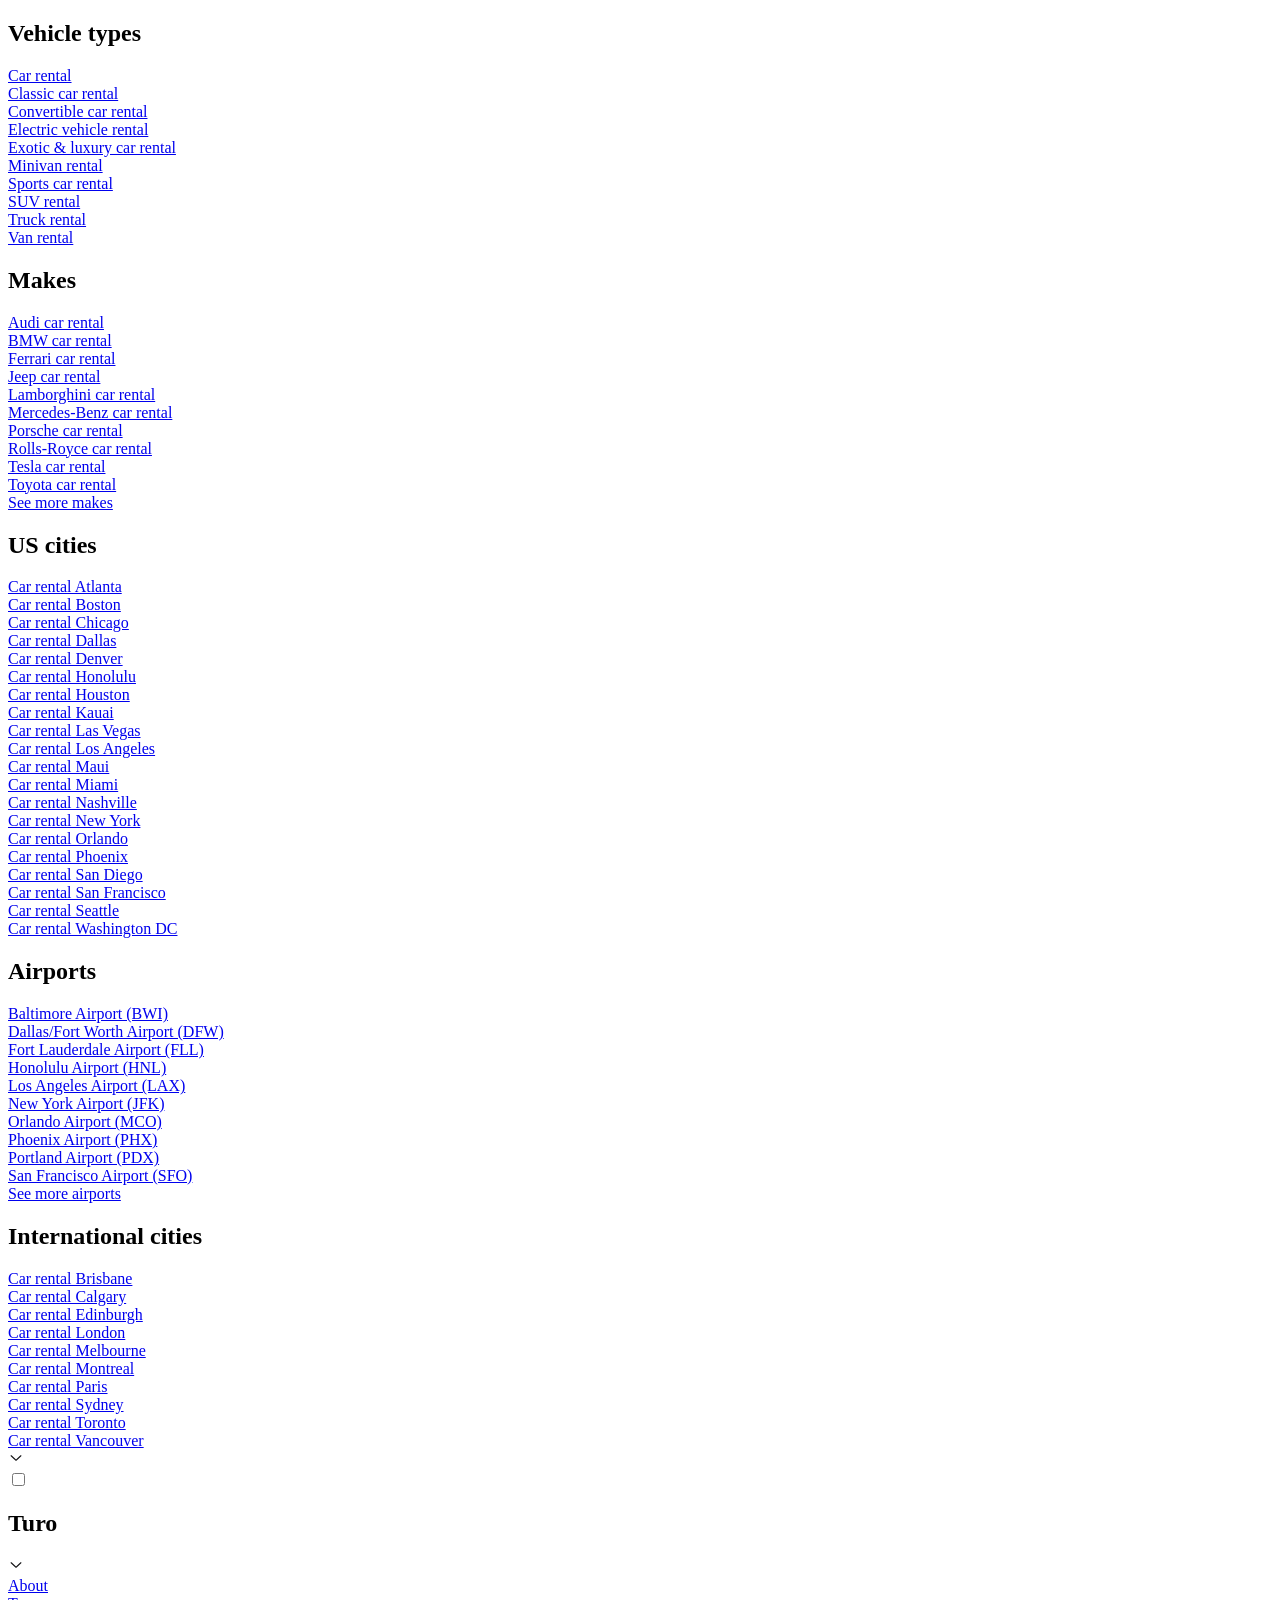
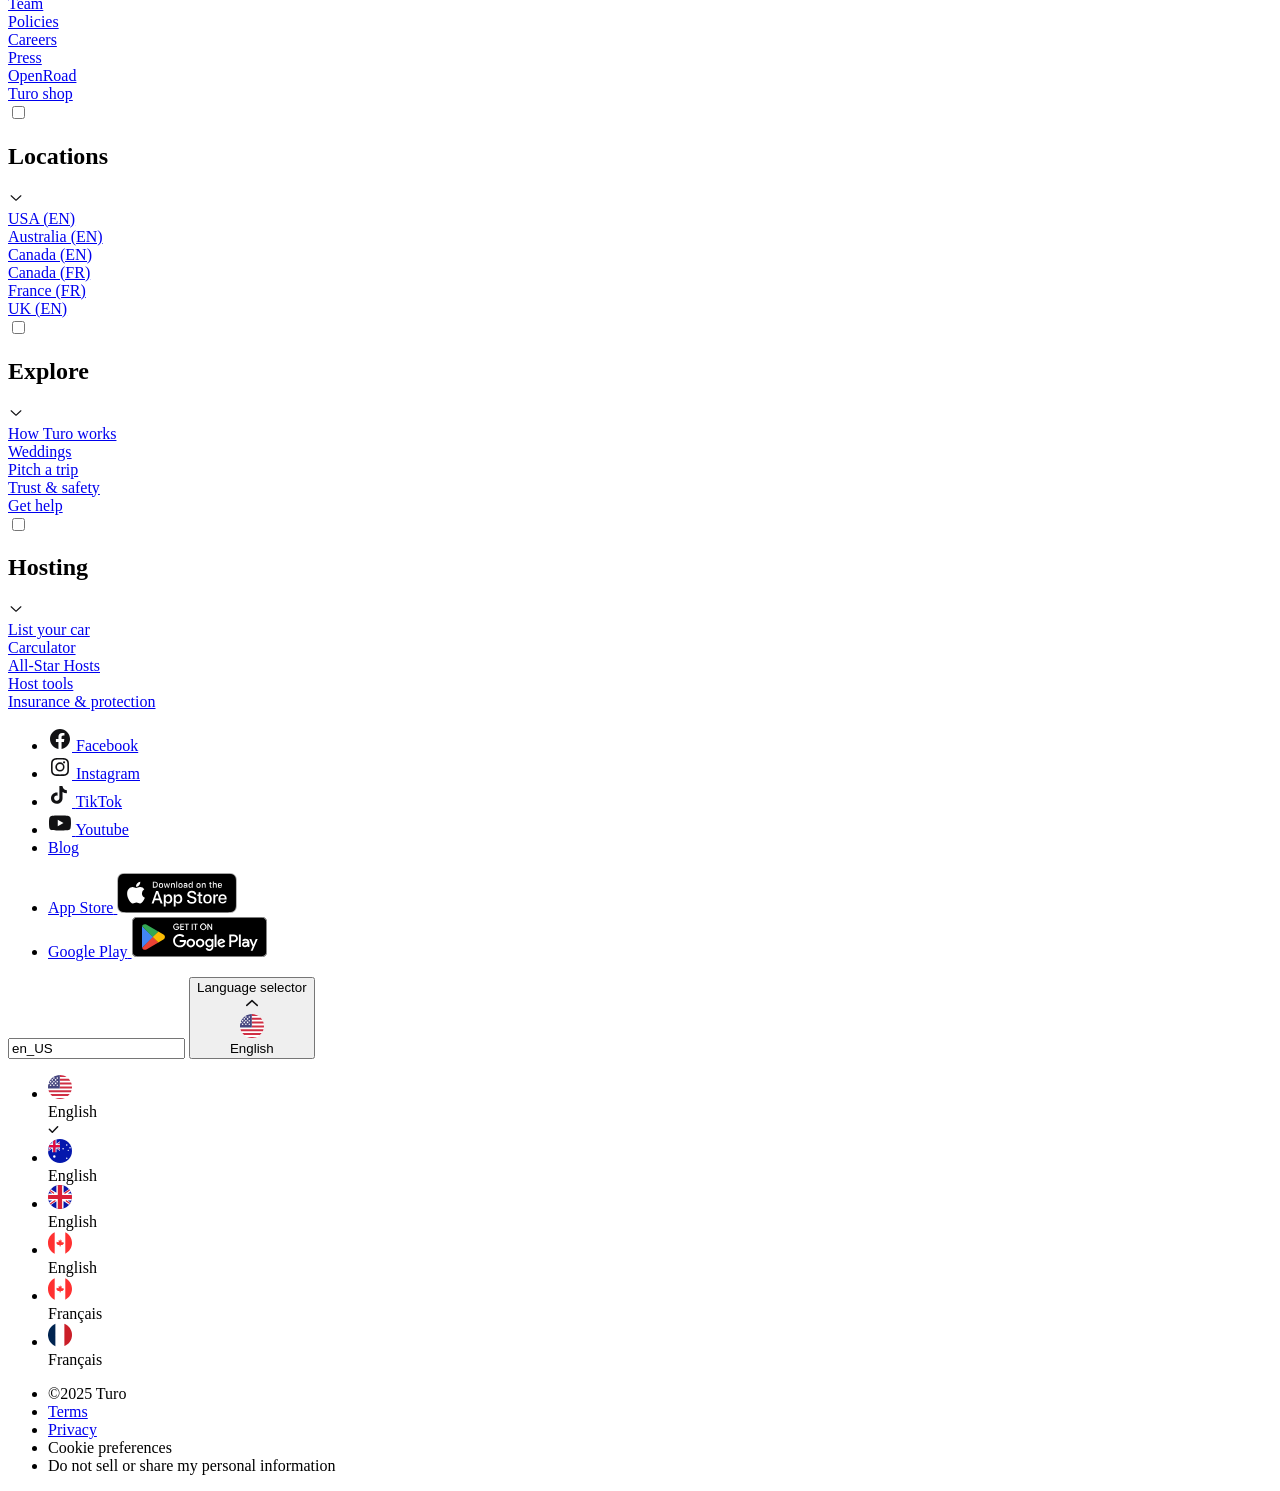
==== pages/footer.html @ c8ebeb85 "Updated index,footer html page" ====
<!doctype html>
<html lang="en">
<head>
    <meta charset="UTF-8">
    <meta name="viewport"
          content="width=device-width, user-scalable=no, initial-scale=1.0, maximum-scale=1.0, minimum-scale=1.0">
    <meta http-equiv="X-UA-Compatible" content="ie=edge">
    <title>Document</title>
</head>
<body>

<footer class="seo-pages-1tlk4z9">
    <div>
        <div class="seo-pages-hdllwl">
            <div class="seo-pages-a8glsk">
                <div class="seo-pages-zvq03w"><h2 class="seo-pages-3zie14-StyledText">Vehicle
                    types</h2>
                    <div class="seo-pages-13pj7j9">
                        <div class="seo-pages-1g0llfl"><a class="seo-pages-f4mt0z-StyledText"
                                                                               href="/us/en/car-rental/united-states">Car
                            rental</a></div>
                        <div class="seo-pages-1g0llfl"><a class="seo-pages-f4mt0z-StyledText"
                                                                               href="/us/en/classic-rental/united-states">Classic
                            car rental</a></div>
                        <div class="seo-pages-1g0llfl"><a class="seo-pages-f4mt0z-StyledText"
                                                                               href="/us/en/convertible-rental/united-states">Convertible
                            car rental</a></div>
                        <div class="seo-pages-1g0llfl"><a class="seo-pages-f4mt0z-StyledText"
                                                                               href="/us/en/electric-vehicle-rental/united-states">Electric
                            vehicle rental</a></div>
                        <div class="seo-pages-1g0llfl"><a class="seo-pages-f4mt0z-StyledText"
                                                                               href="/us/en/exotic-luxury-rental/united-states">Exotic
                            &amp; luxury car rental</a></div>
                        <div class="seo-pages-1g0llfl"><a class="seo-pages-f4mt0z-StyledText"
                                                                               href="/us/en/minivan-rental/united-states">Minivan
                            rental</a></div>
                        <div class="seo-pages-1g0llfl"><a class="seo-pages-f4mt0z-StyledText"
                                                                               href="/us/en/sports-rental/united-states">Sports
                            car rental</a></div>
                        <div class="seo-pages-1g0llfl"><a class="seo-pages-f4mt0z-StyledText"
                                                                               href="/us/en/suv-rental/united-states">SUV
                            rental</a></div>
                        <div class="seo-pages-1g0llfl"><a class="seo-pages-f4mt0z-StyledText"
                                                                               href="/us/en/truck-rental/united-states">Truck
                            rental</a></div>
                        <div class="seo-pages-1g0llfl"><a class="seo-pages-f4mt0z-StyledText"
                                                                               href="/us/en/van-rental/united-states">Van
                            rental</a></div>
                    </div>
                </div>
                <div class="seo-pages-1d5e5l9"><h2 class="seo-pages-3zie14-StyledText">Makes</h2>
                    <div class="seo-pages-nc4d5t">
                        <div class="seo-pages-1g0llfl"><a class="seo-pages-f4mt0z-StyledText"
                                                                               href="/us/en/car-rental/united-states/audi">Audi
                            car rental</a></div>
                        <div class="seo-pages-1g0llfl"><a class="seo-pages-f4mt0z-StyledText"
                                                                               href="/us/en/car-rental/united-states/bmw">BMW
                            car rental</a></div>
                        <div class="seo-pages-1g0llfl"><a class="seo-pages-f4mt0z-StyledText"
                                                                               href="/us/en/car-rental/united-states/ferrari">Ferrari
                            car rental</a></div>
                        <div class="seo-pages-1g0llfl"><a class="seo-pages-f4mt0z-StyledText"
                                                                               href="/us/en/car-rental/united-states/jeep">Jeep
                            car rental</a></div>
                        <div class="seo-pages-1g0llfl"><a class="seo-pages-f4mt0z-StyledText"
                                                                               href="/us/en/car-rental/united-states/lamborghini">Lamborghini
                            car rental</a></div>
                        <div class="seo-pages-1g0llfl"><a class="seo-pages-f4mt0z-StyledText"
                                                                               href="/us/en/car-rental/united-states/mercedes-benz">Mercedes-Benz
                            car rental</a></div>
                        <div class="seo-pages-1g0llfl"><a class="seo-pages-f4mt0z-StyledText"
                                                                               href="/us/en/car-rental/united-states/porsche">Porsche
                            car rental</a></div>
                        <div class="seo-pages-1g0llfl"><a class="seo-pages-f4mt0z-StyledText"
                                                                               href="/us/en/car-rental/united-states/rolls-royce">Rolls-Royce
                            car rental</a></div>
                        <div class="seo-pages-1g0llfl"><a class="seo-pages-f4mt0z-StyledText"
                                                                               href="/us/en/car-rental/united-states/tesla">Tesla
                            car rental</a></div>
                        <div class="seo-pages-1g0llfl"><a class="seo-pages-f4mt0z-StyledText"
                                                                               href="/us/en/car-rental/united-states/toyota">Toyota
                            car rental</a></div>
                        <div class="seo-pages-1g0llfl"><a class="seo-pages-f4mt0z-StyledText"
                                                                               href="/us/en/car-rental/united-states/makes">See
                            more makes</a></div>
                    </div>
                </div>
                <div class="seo-pages-1g7p9gb"><h2 class="seo-pages-3zie14-StyledText">US
                    cities</h2>
                    <div class="seo-pages-1o8vyzy">
                        <div class="seo-pages-1g0llfl"><a class="seo-pages-f4mt0z-StyledText"
                                                                               href="/us/en/car-rental/united-states/atlanta-ga">Car
                            rental Atlanta</a></div>
                        <div class="seo-pages-1g0llfl"><a class="seo-pages-f4mt0z-StyledText"
                                                                               href="/us/en/car-rental/united-states/boston-ma">Car
                            rental Boston</a></div>
                        <div class="seo-pages-1g0llfl"><a class="seo-pages-f4mt0z-StyledText"
                                                                               href="/us/en/car-rental/united-states/chicago-il">Car
                            rental Chicago</a></div>
                        <div class="seo-pages-1g0llfl"><a class="seo-pages-f4mt0z-StyledText"
                                                                               href="/us/en/car-rental/united-states/dallas-tx">Car
                            rental Dallas</a></div>
                        <div class="seo-pages-1g0llfl"><a class="seo-pages-f4mt0z-StyledText"
                                                                               href="/us/en/car-rental/united-states/denver-co">Car
                            rental Denver</a></div>
                        <div class="seo-pages-1g0llfl"><a class="seo-pages-f4mt0z-StyledText"
                                                                               href="/us/en/car-rental/united-states/honolulu-hi">Car
                            rental Honolulu</a></div>
                        <div class="seo-pages-1g0llfl"><a class="seo-pages-f4mt0z-StyledText"
                                                                               href="/us/en/car-rental/united-states/houston-tx">Car
                            rental Houston</a></div>
                        <div class="seo-pages-1g0llfl"><a class="seo-pages-f4mt0z-StyledText"
                                                                               href="/us/en/car-rental/united-states/lihue-hi">Car
                            rental Kauai</a></div>
                        <div class="seo-pages-1g0llfl"><a class="seo-pages-f4mt0z-StyledText"
                                                                               href="/us/en/car-rental/united-states/las-vegas-nv">Car
                            rental Las Vegas</a></div>
                        <div class="seo-pages-1g0llfl"><a class="seo-pages-f4mt0z-StyledText"
                                                                               href="/us/en/car-rental/united-states/los-angeles-ca">Car
                            rental Los Angeles</a></div>
                        <div class="seo-pages-1g0llfl"><a class="seo-pages-f4mt0z-StyledText"
                                                                               href="/us/en/car-rental/united-states/kahului-hi">Car
                            rental Maui</a></div>
                        <div class="seo-pages-1g0llfl"><a class="seo-pages-f4mt0z-StyledText"
                                                                               href="/us/en/car-rental/united-states/miami-fl">Car
                            rental Miami</a></div>
                        <div class="seo-pages-1g0llfl"><a class="seo-pages-f4mt0z-StyledText"
                                                                               href="/us/en/car-rental/united-states/nashville-tn">Car
                            rental Nashville</a></div>
                        <div class="seo-pages-1g0llfl"><a class="seo-pages-f4mt0z-StyledText"
                                                                               href="/us/en/car-rental/united-states/new-york-ny">Car
                            rental New York</a></div>
                        <div class="seo-pages-1g0llfl"><a class="seo-pages-f4mt0z-StyledText"
                                                                               href="/us/en/car-rental/united-states/orlando-fl">Car
                            rental Orlando</a></div>
                        <div class="seo-pages-1g0llfl"><a class="seo-pages-f4mt0z-StyledText"
                                                                               href="/us/en/car-rental/united-states/phoenix-az">Car
                            rental Phoenix</a></div>
                        <div class="seo-pages-1g0llfl"><a class="seo-pages-f4mt0z-StyledText"
                                                                               href="/us/en/car-rental/united-states/san-diego-ca">Car
                            rental San Diego</a></div>
                        <div class="seo-pages-1g0llfl"><a class="seo-pages-f4mt0z-StyledText"
                                                                               href="/us/en/car-rental/united-states/san-francisco-ca">Car
                            rental San Francisco</a></div>
                        <div class="seo-pages-1g0llfl"><a class="seo-pages-f4mt0z-StyledText"
                                                                               href="/us/en/car-rental/united-states/seattle-wa">Car
                            rental Seattle</a></div>
                        <div class="seo-pages-1g0llfl"><a class="seo-pages-f4mt0z-StyledText"
                                                                               href="/us/en/car-rental/united-states/washington-dc">Car
                            rental Washington DC</a></div>
                    </div>
                </div>
                <div class="seo-pages-1gon7qt"><h2 class="seo-pages-3zie14-StyledText">
                    Airports</h2>
                    <div class="seo-pages-nc4d5t">
                        <div class="seo-pages-1g0llfl"><a class="seo-pages-f4mt0z-StyledText"
                                                                               href="/us/en/car-rental/united-states/bwi">Baltimore
                            Airport (BWI)</a></div>
                        <div class="seo-pages-1g0llfl"><a class="seo-pages-f4mt0z-StyledText"
                                                                               href="/us/en/car-rental/united-states/dfw">Dallas/Fort
                            Worth Airport (DFW)</a></div>
                        <div class="seo-pages-1g0llfl"><a class="seo-pages-f4mt0z-StyledText"
                                                                               href="/us/en/car-rental/united-states/fll">Fort
                            Lauderdale Airport (FLL)</a></div>
                        <div class="seo-pages-1g0llfl"><a class="seo-pages-f4mt0z-StyledText"
                                                                               href="/us/en/car-rental/united-states/hnl">Honolulu
                            Airport (HNL)</a></div>
                        <div class="seo-pages-1g0llfl"><a class="seo-pages-f4mt0z-StyledText"
                                                                               href="/us/en/car-rental/united-states/lax">Los
                            Angeles Airport (LAX)</a></div>
                        <div class="seo-pages-1g0llfl"><a class="seo-pages-f4mt0z-StyledText"
                                                                               href="/us/en/car-rental/united-states/jfk">New
                            York Airport (JFK)</a></div>
                        <div class="seo-pages-1g0llfl"><a class="seo-pages-f4mt0z-StyledText"
                                                                               href="/us/en/car-rental/united-states/mco">Orlando
                            Airport (MCO)</a></div>
                        <div class="seo-pages-1g0llfl"><a class="seo-pages-f4mt0z-StyledText"
                                                                               href="/us/en/car-rental/united-states/phx">Phoenix
                            Airport (PHX)</a></div>
                        <div class="seo-pages-1g0llfl"><a class="seo-pages-f4mt0z-StyledText"
                                                                               href="/us/en/car-rental/united-states/pdx">Portland
                            Airport (PDX)</a></div>
                        <div class="seo-pages-1g0llfl"><a class="seo-pages-f4mt0z-StyledText"
                                                                               href="/us/en/car-rental/united-states/sfo">San
                            Francisco Airport (SFO)</a></div>
                        <div class="seo-pages-1g0llfl"><a class="seo-pages-f4mt0z-StyledText"
                                                                               href="/us/en/car-rental/united-states/airports">See
                            more airports</a></div>
                    </div>
                </div>
                <div class="seo-pages-1dsp3z5"><h2 class="seo-pages-3zie14-StyledText"></h2>
                    <div class="seo-pages-1jnfqrd"></div>
                </div>
                <div class="seo-pages-1dsp3z5"><h2 class="seo-pages-3zie14-StyledText">
                    International cities</h2>
                    <div class="seo-pages-13pj7j9">
                        <div class="seo-pages-1g0llfl"><a class="seo-pages-f4mt0z-StyledText"
                                                                               href="/us/en/car-rental/australia/brisbane">Car
                            rental Brisbane</a></div>
                        <div class="seo-pages-1g0llfl"><a class="seo-pages-f4mt0z-StyledText"
                                                                               href="/us/en/car-rental/canada/calgary-ab">Car
                            rental Calgary</a></div>
                        <div class="seo-pages-1g0llfl"><a class="seo-pages-f4mt0z-StyledText"
                                                                               href="/us/en/car-rental/united-kingdom/edinburgh">Car
                            rental Edinburgh</a></div>
                        <div class="seo-pages-1g0llfl"><a class="seo-pages-f4mt0z-StyledText"
                                                                               href="/us/en/car-rental/united-kingdom/london">Car
                            rental London</a></div>
                        <div class="seo-pages-1g0llfl"><a class="seo-pages-f4mt0z-StyledText"
                                                                               href="/us/en/car-rental/australia/melbourne">Car
                            rental Melbourne</a></div>
                        <div class="seo-pages-1g0llfl"><a class="seo-pages-f4mt0z-StyledText"
                                                                               href="/us/en/car-rental/canada/montreal-qc">Car
                            rental Montreal</a></div>
                        <div class="seo-pages-1g0llfl"><a class="seo-pages-f4mt0z-StyledText"
                                                                               href="/us/en/car-rental/france/paris-75">Car
                            rental Paris</a></div>
                        <div class="seo-pages-1g0llfl"><a class="seo-pages-f4mt0z-StyledText"
                                                                               href="/us/en/car-rental/australia/sydney">Car
                            rental Sydney</a></div>
                        <div class="seo-pages-1g0llfl"><a class="seo-pages-f4mt0z-StyledText"
                                                                               href="/us/en/car-rental/canada/toronto-on">Car
                            rental Toronto</a></div>
                        <div class="seo-pages-1g0llfl"><a class="seo-pages-f4mt0z-StyledText"
                                                                               href="/us/en/car-rental/canada/vancouver-bc">Car
                            rental Vancouver</a></div>
                    </div>
                </div>
            </div>
            <div class="seo-pages-6wgqff"></div>
            <div role="button" tabindex="0" class="seo-pages-k42aq2">
                <svg class="seo-pages-m90ygk" data-testid="IconChevronDown16" fill="none" height="16"
                     viewBox="0 0 16 16" width="16" xmlns="http://www.w3.org/2000/svg">
                    <path d="M8.029 10.849c-.14 0-.28-.05-.39-.15l-4.86-4.57a.56.56 0 0 1-.02-.8c.21-.23.57-.24.79-.02l4.47 4.21 4.47-4.21c.22-.21.58-.2.79.02.21.23.2.58-.02.8l-4.86 4.57c-.11.1-.25.15-.39.15z"
                          fill="#121214"></path>
                </svg>
            </div>
        </div>
        <div class="seo-pages-12ttcgk">
            <div class="seo-pages-8101n5">
                <div class="seo-pages-1hmjq1v">
                    <div class="seo-pages-5zlk4u">
                        <div class="seo-pages-14fss2n"><input id="turo" type="checkbox"
                                                                                   class="seo-pages-mzmrq3"><label
                                for="turo" class="seo-pages-dc5sc7"><h2 class="seo-pages-1oiodo-StyledText">Turo</h2>
                            <svg class="seo-pages-vfahe8" data-testid="IconChevronDown16" fill="none" height="16"
                                 viewBox="0 0 16 16" width="16" xmlns="http://www.w3.org/2000/svg">
                                <path d="M8.029 10.849c-.14 0-.28-.05-.39-.15l-4.86-4.57a.56.56 0 0 1-.02-.8c.21-.23.57-.24.79-.02l4.47 4.21 4.47-4.21c.22-.21.58-.2.79.02.21.23.2.58-.02.8l-4.86 4.57c-.11.1-.25.15-.39.15z"
                                      fill="#121214"></path>
                            </svg>
                        </label>
                            <div class="seo-pages-clvlxb">
                                <div class="seo-pages-2s0r8u">
                                    <div class="seo-pages-2drewu"><a
                                            class="seo-pages-11l115y-StyledText" href="/us/en/about">About</a></div>
                                    <div class="seo-pages-2drewu"><a
                                            class="seo-pages-11l115y-StyledText" href="/us/en/meet-the-team">Team</a>
                                    </div>
                                    <div class="seo-pages-2drewu"><a
                                            class="seo-pages-11l115y-StyledText"
                                            href="/us/en/policies/terms">Policies</a></div>
                                    <div class="seo-pages-2drewu"><a
                                            class="seo-pages-11l115y-StyledText" href="/us/en/careers">Careers</a></div>
                                    <div class="seo-pages-2drewu"><a
                                            class="seo-pages-11l115y-StyledText" href="/us/en/press">Press</a></div>
                                    <div class="seo-pages-2drewu"><a
                                            class="seo-pages-11l115y-StyledText" href="https://openroad.turo.com">OpenRoad</a>
                                    </div>
                                    <div class="seo-pages-2drewu"><a
                                            class="seo-pages-11l115y-StyledText" href="https://shop.turo.com">Turo
                                        shop</a></div>
                                </div>
                            </div>
                        </div>
                    </div>
                    <div class="seo-pages-5zlk4u">
                        <div class="seo-pages-14fss2n"><input id="locations" type="checkbox"
                                                                                   class="seo-pages-mzmrq3"><label
                                for="locations" class="seo-pages-dc5sc7"><h2 class="seo-pages-1oiodo-StyledText">
                            Locations</h2>
                            <svg class="seo-pages-vfahe8" data-testid="IconChevronDown16" fill="none" height="16"
                                 viewBox="0 0 16 16" width="16" xmlns="http://www.w3.org/2000/svg">
                                <path d="M8.029 10.849c-.14 0-.28-.05-.39-.15l-4.86-4.57a.56.56 0 0 1-.02-.8c.21-.23.57-.24.79-.02l4.47 4.21 4.47-4.21c.22-.21.58-.2.79.02.21.23.2.58-.02.8l-4.86 4.57c-.11.1-.25.15-.39.15z"
                                      fill="#121214"></path>
                            </svg>
                        </label>
                            <div class="seo-pages-clvlxb">
                                <div class="seo-pages-2s0r8u">
                                    <div class="seo-pages-2drewu"><a
                                            class="seo-pages-11l115y-StyledText" href="/">USA (EN)</a></div>
                                    <div class="seo-pages-2drewu"><a
                                            class="seo-pages-11l115y-StyledText" href="/au/en">Australia (EN)</a></div>
                                    <div class="seo-pages-2drewu"><a
                                            class="seo-pages-11l115y-StyledText" href="/ca/en">Canada (EN)</a></div>
                                    <div class="seo-pages-2drewu"><a
                                            class="seo-pages-11l115y-StyledText" href="/ca/fr">Canada (FR)</a></div>
                                    <div class="seo-pages-2drewu"><a
                                            class="seo-pages-11l115y-StyledText" href="/fr/fr">France (FR)</a></div>
                                    <div class="seo-pages-2drewu"><a
                                            class="seo-pages-11l115y-StyledText" href="/gb/en">UK (EN)</a></div>
                                </div>
                            </div>
                        </div>
                    </div>
                    <div class="seo-pages-5zlk4u">
                        <div class="seo-pages-14fss2n"><input id="explore" type="checkbox"
                                                                                   class="seo-pages-mzmrq3"><label
                                for="explore" class="seo-pages-dc5sc7"><h2 class="seo-pages-1oiodo-StyledText">
                            Explore</h2>
                            <svg class="seo-pages-vfahe8" data-testid="IconChevronDown16" fill="none" height="16"
                                 viewBox="0 0 16 16" width="16" xmlns="http://www.w3.org/2000/svg">
                                <path d="M8.029 10.849c-.14 0-.28-.05-.39-.15l-4.86-4.57a.56.56 0 0 1-.02-.8c.21-.23.57-.24.79-.02l4.47 4.21 4.47-4.21c.22-.21.58-.2.79.02.21.23.2.58-.02.8l-4.86 4.57c-.11.1-.25.15-.39.15z"
                                      fill="#121214"></path>
                            </svg>
                        </label>
                            <div class="seo-pages-clvlxb">
                                <div class="seo-pages-2s0r8u">
                                    <div class="seo-pages-2drewu"><a
                                            class="seo-pages-11l115y-StyledText" href="/us/en/how-turo-works">How Turo
                                        works</a></div>
                                    <div class="seo-pages-2drewu"><a
                                            class="seo-pages-11l115y-StyledText"
                                            href="/us/en/car-rental/united-states/weddings">Weddings</a></div>
                                    <div class="seo-pages-2drewu"><a
                                            class="seo-pages-11l115y-StyledText"
                                            href="/us/en/car-rental/united-states/pitch-a-trip">Pitch a trip</a></div>
                                    <div class="seo-pages-2drewu"><a
                                            class="seo-pages-11l115y-StyledText"
                                            href="/us/en/car-rental/united-states/trust-and-safety">Trust &amp;
                                        safety</a></div>
                                    <div class="seo-pages-2drewu"><a
                                            class="seo-pages-11l115y-StyledText"
                                            href="https://turo.com/login/kustomer?referralUrl=https://help.turo.com">Get
                                        help</a></div>
                                </div>
                            </div>
                        </div>
                    </div>
                    <div class="seo-pages-5zlk4u">
                        <div class="seo-pages-14fss2n"><input id="hosting" type="checkbox"
                                                                                   class="seo-pages-mzmrq3"><label
                                for="hosting" class="seo-pages-dc5sc7"><h2 class="seo-pages-1oiodo-StyledText">
                            Hosting</h2>
                            <svg class="seo-pages-vfahe8" data-testid="IconChevronDown16" fill="none" height="16"
                                 viewBox="0 0 16 16" width="16" xmlns="http://www.w3.org/2000/svg">
                                <path d="M8.029 10.849c-.14 0-.28-.05-.39-.15l-4.86-4.57a.56.56 0 0 1-.02-.8c.21-.23.57-.24.79-.02l4.47 4.21 4.47-4.21c.22-.21.58-.2.79.02.21.23.2.58-.02.8l-4.86 4.57c-.11.1-.25.15-.39.15z"
                                      fill="#121214"></path>
                            </svg>
                        </label>
                            <div class="seo-pages-clvlxb">
                                <div class="seo-pages-2s0r8u">
                                    <div class="seo-pages-2drewu"><a
                                            class="seo-pages-11l115y-StyledText"
                                            href="/us/en/car-rental/united-states/list-your-car">List your car</a></div>
                                    <div class="seo-pages-2drewu"><a
                                            class="seo-pages-11l115y-StyledText"
                                            href="/us/en/car-rental/united-states/carculator">Carculator</a></div>
                                    <div class="seo-pages-2drewu"><a
                                            class="seo-pages-11l115y-StyledText"
                                            href="/us/en/car-rental/united-states/all-star-host">All-Star Hosts</a>
                                    </div>
                                    <div class="seo-pages-2drewu"><a
                                            class="seo-pages-11l115y-StyledText"
                                            href="/us/en/car-rental/united-states/host-tools">Host tools</a></div>
                                    <div class="seo-pages-2drewu"><a
                                            class="seo-pages-11l115y-StyledText"
                                            href="/us/en/car-rental/united-states/insurance">Insurance &amp;
                                        protection</a></div>
                                </div>
                            </div>
                        </div>
                    </div>
                </div>
                <div class="seo-pages-1oxz05q">
                    <div class="seo-pages-talole">
                        <div>
                            <ul class="seo-pages-xclsga">
                                <li class="seo-pages-1kwgl1l"><a href="https://www.facebook.com/turo"
                                                                 rel="noopener noreferrer" target="_blank"
                                                                 class="seo-pages-vxcmzt">
                                    <svg data-testid="IconFacebook24" fill="none" height="24" viewBox="0 0 24 24"
                                         width="24" xmlns="http://www.w3.org/2000/svg">
                                        <path clip-rule="evenodd"
                                              d="M22.001 12c0-5.523-4.477-10-10-10C6.477 2 2 6.477 2 12c0 4.992 3.657 9.13 8.438 9.88V14.89h-2.54v-2.89h2.54V9.796c0-2.506 1.493-3.89 3.777-3.89 1.095 0 2.239.195 2.239.195v2.46h-1.261c-1.242 0-1.63.772-1.63 1.563V12h2.774l-.444 2.891h-2.33v6.988c4.781-.75 8.438-4.887 8.438-9.879"
                                              fill="#121214" fill-rule="evenodd"></path>
                                    </svg>
                                    <span class="seo-pages-6kw2r2 e1he1s1l0">Facebook</span></a></li>
                                <li class="seo-pages-1kwgl1l"><a href="https://instagram.com/turo/"
                                                                 rel="noopener noreferrer" target="_blank"
                                                                 class="seo-pages-vxcmzt">
                                    <svg data-testid="IconInstagram24" fill="none" height="24" viewBox="0 0 24 24"
                                         width="24" xmlns="http://www.w3.org/2000/svg">
                                        <path clip-rule="evenodd"
                                              d="M12 3c-2.444 0-2.75.01-3.71.054-.959.044-1.613.196-2.185.419A4.4 4.4 0 0 0 4.51 4.51c-.5.5-.809 1.002-1.039 1.594-.222.572-.374 1.226-.418 2.184C3.01 9.25 3 9.556 3 12s.01 2.75.054 3.71c.044.959.196 1.613.418 2.185.23.592.538 1.094 1.039 1.594s1.002.808 1.594 1.038c.572.223 1.226.375 2.184.419.96.044 1.267.054 3.71.054 2.445 0 2.752-.01 3.712-.054.958-.044 1.612-.196 2.184-.419a4.4 4.4 0 0 0 1.594-1.038c.5-.5.808-1.002 1.038-1.594.223-.572.375-1.226.419-2.184.043-.96.054-1.267.054-3.711s-.01-2.75-.054-3.71c-.044-.959-.196-1.613-.419-2.185A4.4 4.4 0 0 0 19.49 4.51a4.4 4.4 0 0 0-1.594-1.038c-.572-.223-1.226-.375-2.184-.419C14.75 3.01 14.444 3 12 3m0 1.622c2.403 0 2.688.009 3.637.052.877.04 1.354.187 1.67.31.42.163.72.358 1.036.673.315.315.51.615.673 1.035.123.317.27.794.31 1.671.043.95.052 1.234.052 3.637s-.009 2.688-.052 3.637c-.04.877-.187 1.354-.31 1.67a2.8 2.8 0 0 1-.673 1.036c-.315.315-.615.51-1.035.673-.317.123-.794.27-1.671.31-.95.043-1.234.052-3.637.052s-2.688-.009-3.637-.052c-.877-.04-1.354-.187-1.671-.31a2.8 2.8 0 0 1-1.035-.673 2.8 2.8 0 0 1-.673-1.035c-.123-.317-.27-.794-.31-1.671-.043-.95-.052-1.234-.052-3.637s.009-2.688.052-3.637c.04-.877.187-1.354.31-1.67.163-.421.358-.72.673-1.036.315-.315.615-.51 1.035-.673.317-.123.794-.27 1.671-.31.95-.043 1.234-.052 3.637-.052m-.017 10.356a3 3 0 1 1 0-6 3 3 0 0 1 0 6m0-7.622a4.622 4.622 0 1 0 0 9.243 4.622 4.622 0 0 0 0-9.243m5.171-.025a1.08 1.08 0 1 1-2.16 0 1.08 1.08 0 0 1 2.16 0"
                                              fill="#121214" fill-rule="evenodd"></path>
                                    </svg>
                                    <span class="seo-pages-6kw2r2 e1he1s1l0">Instagram</span></a></li>
                                <li class="seo-pages-1kwgl1l"><a href="https://tiktok.com/@turo"
                                                                 rel="noopener noreferrer" target="_blank"
                                                                 class="seo-pages-vxcmzt">
                                    <svg class="seo-pages-m90ygk" data-testid="IconTikTok24" fill="none" height="24"
                                         viewBox="0 0 24 24" width="24" xmlns="http://www.w3.org/2000/svg">
                                        <path clip-rule="evenodd"
                                              d="M9.53 9.59c-.25-.03-.51-.05-.78-.05C5.58 9.54 3 12.06 3 15.16c0 1.9.97 3.59 2.46 4.61.94.64 2.07 1.02 3.3 1.02 3.17 0 5.76-2.52 5.76-5.63V8.95a7.57 7.57 0 0 0 4.35 1.37V7.26c-.87 0-1.69-.25-2.37-.69a4.24 4.24 0 0 1-1.91-2.79c-.05-.25-.07-.51-.07-.78h-3.13v12.26c-.06 1.37-1.21 2.47-2.63 2.47-.44 0-.85-.11-1.22-.3a2.56 2.56 0 0 1-1.41-2.27c0-1.42 1.18-2.57 2.63-2.57q.405 0 .78.12V9.59z"
                                              fill="#121214" fill-rule="evenodd"></path>
                                    </svg>
                                    <span class="seo-pages-6kw2r2 e1he1s1l0">TikTok</span></a></li>
                                <li class="seo-pages-1kwgl1l"><a href="https://www.youtube.com/turo"
                                                                 rel="noopener noreferrer" target="_blank"
                                                                 class="seo-pages-vxcmzt">
                                    <svg data-testid="IconYouTube24" fill="none" height="24" viewBox="0 0 24 24"
                                         width="24" xmlns="http://www.w3.org/2000/svg">
                                        <path clip-rule="evenodd"
                                              d="M22.54 6.842a2.72 2.72 0 0 0-1.945-1.894C18.875 4.5 12 4.5 12 4.5s-6.875 0-8.595.448c-.95.25-1.692.972-1.945 1.894C1 8.514 1 12 1 12s0 3.486.46 5.158a2.72 2.72 0 0 0 1.945 1.894C5.125 19.5 12 19.5 12 19.5s6.875 0 8.595-.448a2.72 2.72 0 0 0 1.945-1.894C23 15.486 23 12 23 12s0-3.486-.46-5.158M9.75 15.166V8.834L15.5 12z"
                                              fill="#121214" fill-rule="evenodd"></path>
                                    </svg>
                                    <span class="seo-pages-6kw2r2 e1he1s1l0">Youtube</span></a></li>
                                <li class="seo-pages-1kwgl1l"><a href="https://turo.com/blog/" rel="noopener noreferrer"
                                                                 target="_blank" class="seo-pages-1t2r295">Blog</a></li>
                            </ul>
                            <div class="seo-pages-ougjd5">
                                <ul class="seo-pages-i4vn76 e1v5w23i0">
                                    <li class="seo-pages-ty3ins e1v5w23i1"><a
                                            href="https://itunes.apple.com/app/relayrides/id555063314?mt=8&amp;ls=1"
                                            class="seo-pages-1473a0c e1v5w23i2"><span
                                            class="seo-pages-6kw2r2 e1he1s1l0">App Store</span>
                                        <svg xmlns="https://www.w3.org/2000/svg" width="120px" height="40px"
                                             viewBox="0 0 119.664 40" aria-hidden="true" class="seo-pages-0" role="img"
                                             version="1.1">
                                            <path d="M110.135 0H9.535Q8.986 0 8.44.002q-.457.004-.919.013A13 13 0 0 0 5.517.19a6.7 6.7 0 0 0-1.9.627 6.4 6.4 0 0 0-1.62 1.18A6.3 6.3 0 0 0 .82 3.617a6.6 6.6 0 0 0-.625 1.903 13 13 0 0 0-.179 2.002c-.01.307-.01.615-.015.921V31.56c.005.31.006.61.015.921a13 13 0 0 0 .18 2.002 6.6 6.6 0 0 0 .624 1.905A6.2 6.2 0 0 0 1.998 38a6.3 6.3 0 0 0 1.618 1.179 6.7 6.7 0 0 0 1.901.63 13.5 13.5 0 0 0 2.004.177c.31.007.613.011.919.011.366.002.728.002 1.095.002h100.6c.36 0 .724 0 1.084-.002.304 0 .617-.004.922-.01a13 13 0 0 0 2-.178 6.8 6.8 0 0 0 1.908-.63A6.3 6.3 0 0 0 117.666 38a6.4 6.4 0 0 0 1.182-1.614 6.6 6.6 0 0 0 .619-1.905 13.5 13.5 0 0 0 .185-2.002c.004-.31.004-.61.004-.921.008-.364.008-.725.008-1.094V9.536q.002-.549-.008-1.092.001-.46-.004-.92a13.5 13.5 0 0 0-.185-2.003 6.6 6.6 0 0 0-.62-1.903 6.47 6.47 0 0 0-2.798-2.8 6.8 6.8 0 0 0-1.908-.627 13 13 0 0 0-2-.176c-.305-.005-.618-.011-.922-.013-.36-.002-.725-.002-1.084-.002Z"
                                                  style="fill: rgb(166, 166, 166);"></path>
                                            <path d="M8.445 39.125c-.305 0-.602-.004-.904-.01a13 13 0 0 1-1.87-.164 5.9 5.9 0 0 1-1.656-.548 5.4 5.4 0 0 1-1.397-1.016 5.3 5.3 0 0 1-1.02-1.397 5.7 5.7 0 0 1-.544-1.657 12.4 12.4 0 0 1-.166-1.875c-.007-.21-.015-.913-.015-.913v-23.1s.009-.692.015-.895a12.4 12.4 0 0 1 .165-1.872 5.8 5.8 0 0 1 .544-1.662 5.4 5.4 0 0 1 1.015-1.398 5.6 5.6 0 0 1 1.402-1.023 5.8 5.8 0 0 1 1.653-.544A12.6 12.6 0 0 1 7.543.887l.902-.012h102.769l.913.013a12.4 12.4 0 0 1 1.858.162 6 6 0 0 1 1.671.548 5.6 5.6 0 0 1 2.415 2.42 5.8 5.8 0 0 1 .535 1.649 13 13 0 0 1 .174 1.887c.003.283.003.588.003.89.008.375.008.732.008 1.092v20.929c0 .363 0 .718-.008 1.075 0 .325 0 .623-.004.93a13 13 0 0 1-.17 1.853 5.7 5.7 0 0 1-.54 1.67 5.5 5.5 0 0 1-1.016 1.386 5.4 5.4 0 0 1-1.4 1.022 5.9 5.9 0 0 1-1.668.55 12.5 12.5 0 0 1-1.869.163c-.293.007-.6.011-.897.011l-1.084.002Z"></path>
                                            <g data-name="&lt;Group&gt;">
                                                <g data-name="&lt;Group&gt;">
                                                    <path d="M24.769 20.3a4.95 4.95 0 0 1 2.356-4.151 5.07 5.07 0 0 0-3.99-2.158c-1.68-.176-3.308 1.005-4.164 1.005-.872 0-2.19-.988-3.608-.958a5.32 5.32 0 0 0-4.473 2.728c-1.934 3.348-.491 8.269 1.361 10.976.927 1.325 2.01 2.805 3.428 2.753 1.387-.058 1.905-.885 3.58-.885 1.658 0 2.144.885 3.59.852 1.489-.025 2.426-1.332 3.32-2.67a11 11 0 0 0 1.52-3.092 4.78 4.78 0 0 1-2.92-4.4M22.037 12.21a4.87 4.87 0 0 0 1.115-3.49 4.96 4.96 0 0 0-3.208 1.66A4.64 4.64 0 0 0 18.8 13.74a4.1 4.1 0 0 0 3.237-1.53"
                                                          data-name="&lt;Path&gt;"
                                                          style="fill: rgb(255, 255, 255);"></path>
                                                </g>
                                                <path d="M42.302 27.14H37.57l-1.137 3.356h-2.005l4.484-12.418h2.083l4.483 12.418h-2.039Zm-4.243-1.55h3.752l-1.85-5.446h-.051ZM55.16 25.97c0 2.813-1.506 4.62-3.779 4.62a3.07 3.07 0 0 1-2.848-1.583h-.043v4.484H46.63V21.442h1.8v1.506h.033a3.21 3.21 0 0 1 2.883-1.6c2.298 0 3.813 1.816 3.813 4.622m-1.91 0c0-1.833-.948-3.038-2.393-3.038-1.42 0-2.375 1.23-2.375 3.038 0 1.824.955 3.046 2.375 3.046 1.445 0 2.393-1.197 2.393-3.046M65.125 25.97c0 2.813-1.506 4.62-3.779 4.62a3.07 3.07 0 0 1-2.848-1.583h-.043v4.484h-1.859V21.442h1.799v1.506h.034a3.21 3.21 0 0 1 2.883-1.6c2.298 0 3.813 1.816 3.813 4.622m-1.91 0c0-1.833-.948-3.038-2.393-3.038-1.42 0-2.375 1.23-2.375 3.038 0 1.824.955 3.046 2.375 3.046 1.445 0 2.392-1.197 2.392-3.046M71.71 27.036c.138 1.232 1.334 2.04 2.97 2.04 1.566 0 2.693-.808 2.693-1.919 0-.964-.68-1.54-2.29-1.936l-1.609-.388c-2.28-.55-3.339-1.617-3.339-3.348 0-2.142 1.867-3.614 4.519-3.614 2.624 0 4.423 1.472 4.483 3.614h-1.876c-.112-1.239-1.136-1.987-2.634-1.987s-2.521.757-2.521 1.858c0 .878.654 1.395 2.255 1.79l1.368.336c2.548.603 3.606 1.626 3.606 3.443 0 2.323-1.85 3.778-4.793 3.778-2.754 0-4.614-1.42-4.734-3.667ZM83.346 19.3v2.142h1.722v1.472h-1.722v4.991c0 .776.345 1.137 1.102 1.137a6 6 0 0 0 .611-.043v1.463a5 5 0 0 1-1.032.086c-1.833 0-2.548-.689-2.548-2.445v-5.189h-1.316v-1.472h1.316V19.3ZM86.065 25.97c0-2.849 1.678-4.639 4.294-4.639 2.625 0 4.295 1.79 4.295 4.639 0 2.856-1.661 4.638-4.295 4.638s-4.294-1.782-4.294-4.638m6.695 0c0-1.954-.895-3.108-2.401-3.108s-2.4 1.162-2.4 3.108c0 1.962.894 3.106 2.4 3.106s2.401-1.144 2.401-3.106M96.186 21.442h1.773v1.541h.043a2.16 2.16 0 0 1 2.177-1.635 3 3 0 0 1 .637.069v1.738a2.6 2.6 0 0 0-.835-.112 1.873 1.873 0 0 0-1.937 2.083v5.37h-1.858ZM109.384 27.837c-.25 1.643-1.85 2.771-3.898 2.771-2.634 0-4.269-1.764-4.269-4.595 0-2.84 1.644-4.682 4.19-4.682 2.506 0 4.08 1.72 4.08 4.466v.637h-6.394v.112a2.358 2.358 0 0 0 2.436 2.564 2.05 2.05 0 0 0 2.09-1.273Zm-6.282-2.702h4.526a2.177 2.177 0 0 0-2.22-2.298 2.29 2.29 0 0 0-2.306 2.298"
                                                      style="fill: rgb(255, 255, 255);"></path>
                                            </g>
                                            <g data-name="&lt;Group&gt;">
                                                <path d="M37.826 8.731a2.64 2.64 0 0 1 2.808 2.965c0 1.906-1.03 3.002-2.808 3.002h-2.155V8.73Zm-1.228 5.123h1.125a1.876 1.876 0 0 0 1.967-2.146 1.88 1.88 0 0 0-1.967-2.134h-1.125ZM41.68 12.444a2.133 2.133 0 1 1 4.248 0 2.134 2.134 0 1 1-4.247 0m3.334 0c0-.976-.439-1.547-1.208-1.547-.773 0-1.207.571-1.207 1.547 0 .984.434 1.55 1.207 1.55.77 0 1.208-.57 1.208-1.55M51.573 14.698h-.922l-.93-3.317h-.07l-.927 3.317h-.913l-1.242-4.503h.902l.806 3.436h.067l.926-3.436h.852l.926 3.436h.07l.803-3.436h.889ZM53.854 10.195h.855v.715h.066a1.35 1.35 0 0 1 1.344-.802 1.465 1.465 0 0 1 1.559 1.675v2.915h-.889v-2.692c0-.724-.314-1.084-.972-1.084a1.033 1.033 0 0 0-1.075 1.141v2.635h-.888ZM59.094 8.437h.888v6.26h-.888ZM61.218 12.444a2.133 2.133 0 1 1 4.247 0 2.134 2.134 0 1 1-4.247 0m3.333 0c0-.976-.439-1.547-1.208-1.547-.773 0-1.207.571-1.207 1.547 0 .984.434 1.55 1.207 1.55.77 0 1.208-.57 1.208-1.55M66.4 13.424c0-.81.604-1.278 1.676-1.344l1.22-.07v-.389c0-.475-.315-.744-.922-.744-.497 0-.84.182-.939.5h-.86c.09-.773.818-1.27 1.84-1.27 1.128 0 1.765.563 1.765 1.514v3.077h-.855v-.633h-.07a1.52 1.52 0 0 1-1.353.707 1.36 1.36 0 0 1-1.501-1.348m2.895-.384v-.377l-1.1.07c-.62.042-.9.253-.9.65 0 .405.351.64.834.64a1.06 1.06 0 0 0 1.166-.983M71.348 12.444c0-1.423.732-2.324 1.87-2.324a1.48 1.48 0 0 1 1.38.79h.067V8.437h.888v6.26h-.851v-.71h-.07a1.56 1.56 0 0 1-1.415.785c-1.145 0-1.869-.901-1.869-2.328m.918 0c0 .955.45 1.53 1.203 1.53.75 0 1.212-.583 1.212-1.526 0-.938-.468-1.53-1.212-1.53-.748 0-1.203.58-1.203 1.526M79.23 12.444a2.133 2.133 0 1 1 4.247 0 2.134 2.134 0 1 1-4.247 0m3.333 0c0-.976-.438-1.547-1.208-1.547-.772 0-1.207.571-1.207 1.547 0 .984.435 1.55 1.207 1.55.77 0 1.208-.57 1.208-1.55M84.67 10.195h.855v.715h.066a1.35 1.35 0 0 1 1.344-.802 1.465 1.465 0 0 1 1.559 1.675v2.915h-.889v-2.692c0-.724-.314-1.084-.972-1.084a1.033 1.033 0 0 0-1.075 1.141v2.635h-.889ZM93.515 9.074v1.141h.976v.749h-.976v2.315c0 .472.194.679.637.679a3 3 0 0 0 .339-.021v.74a3 3 0 0 1-.484.046c-.988 0-1.381-.348-1.381-1.216v-2.543h-.715v-.749h.715V9.074ZM95.705 8.437h.88v2.481h.07a1.39 1.39 0 0 1 1.374-.806 1.483 1.483 0 0 1 1.55 1.679v2.907h-.889V12.01c0-.72-.335-1.084-.963-1.084a1.052 1.052 0 0 0-1.134 1.142v2.63h-.888ZM104.761 13.482a1.83 1.83 0 0 1-1.95 1.303 2.045 2.045 0 0 1-2.081-2.325 2.077 2.077 0 0 1 2.076-2.352c1.253 0 2.009.856 2.009 2.27v.31h-3.18v.05a1.19 1.19 0 0 0 1.2 1.29 1.08 1.08 0 0 0 1.07-.546Zm-3.126-1.451h2.275a1.086 1.086 0 0 0-1.109-1.167 1.15 1.15 0 0 0-1.166 1.167"
                                                      style="fill: rgb(255, 255, 255);"></path>
                                            </g>
                                        </svg>
                                    </a></li>
                                    <li class="seo-pages-ty3ins e1v5w23i1"><a
                                            href="https://play.google.com/store/apps/details?id=com.relayrides.android.relayrides"
                                            class="seo-pages-1473a0c e1v5w23i2"><span
                                            class="seo-pages-6kw2r2 e1he1s1l0">Google Play</span>
                                        <svg xmlns="https://www.w3.org/2000/svg" xml:space="preserve" x="0" y="0"
                                             viewBox="0 0 135 40" aria-hidden="true" class="seo-pages-0" height="40px"
                                             role="img" version="1.1" width="135px"><style>.st1 {
                                            fill: #fff
                                        }</style>
                                            <path d="M130 40H5c-2.8 0-5-2.2-5-5V5c0-2.8 2.2-5 5-5h125c2.8 0 5 2.2 5 5v30c0 2.7-2.2 5-5 5"></path>
                                            <path d="M130 .8c2.3 0 4.2 1.9 4.2 4.2v30c0 2.3-1.9 4.2-4.2 4.2H5C2.7 39.2.8 37.3.8 35V5C.8 2.7 2.7.8 5 .8zm0-.8H5C2.2 0 0 2.2 0 5v30c0 2.8 2.2 5 5 5h125c2.8 0 5-2.2 5-5V5c0-2.7-2.2-5-5-5"
                                                  style="fill: rgb(166, 166, 166);"></path>
                                            <path d="M68.1 21.8c-2.4 0-4.3 1.8-4.3 4.3 0 2.4 1.9 4.3 4.3 4.3s4.3-1.8 4.3-4.3c0-2.6-1.9-4.3-4.3-4.3m0 6.8c-1.3 0-2.4-1.1-2.4-2.6s1.1-2.6 2.4-2.6 2.4 1 2.4 2.6c0 1.5-1.1 2.6-2.4 2.6m-9.3-6.8c-2.4 0-4.3 1.8-4.3 4.3 0 2.4 1.9 4.3 4.3 4.3s4.3-1.8 4.3-4.3c0-2.6-1.9-4.3-4.3-4.3m0 6.8c-1.3 0-2.4-1.1-2.4-2.6s1.1-2.6 2.4-2.6 2.4 1 2.4 2.6c0 1.5-1.1 2.6-2.4 2.6m-11.1-5.5v1.8H52c-.1 1-.5 1.8-1 2.3-.6.6-1.6 1.3-3.3 1.3-2.7 0-4.7-2.1-4.7-4.8s2.1-4.8 4.7-4.8c1.4 0 2.5.6 3.3 1.3l1.3-1.3c-1.1-1-2.5-1.8-4.5-1.8-3.6 0-6.7 3-6.7 6.6s3.1 6.6 6.7 6.6c2 0 3.4-.6 4.6-1.9 1.2-1.2 1.6-2.9 1.6-4.2 0-.4 0-.8-.1-1.1zm45.4 1.4c-.4-1-1.4-2.7-3.6-2.7s-4 1.7-4 4.3c0 2.4 1.8 4.3 4.2 4.3 1.9 0 3.1-1.2 3.5-1.9l-1.4-1c-.5.7-1.1 1.2-2.1 1.2s-1.6-.4-2.1-1.3l5.7-2.4zm-5.8 1.4c0-1.6 1.3-2.5 2.2-2.5.7 0 1.4.4 1.6.9zM82.6 30h1.9V17.5h-1.9zm-3-7.3c-.5-.5-1.3-1-2.3-1-2.1 0-4.1 1.9-4.1 4.3s1.9 4.2 4.1 4.2c1 0 1.8-.5 2.2-1h.1v.6c0 1.6-.9 2.5-2.3 2.5-1.1 0-1.9-.8-2.1-1.5l-1.6.7c.5 1.1 1.7 2.5 3.8 2.5 2.2 0 4-1.3 4-4.4V22h-1.8zm-2.2 5.9c-1.3 0-2.4-1.1-2.4-2.6s1.1-2.6 2.4-2.6 2.3 1.1 2.3 2.6-1 2.6-2.3 2.6m24.4-11.1h-4.5V30h1.9v-4.7h2.6c2.1 0 4.1-1.5 4.1-3.9s-2-3.9-4.1-3.9m.1 6h-2.7v-4.3h2.7c1.4 0 2.2 1.2 2.2 2.1-.1 1.1-.9 2.2-2.2 2.2m11.5-1.8c-1.4 0-2.8.6-3.3 1.9l1.7.7c.4-.7 1-.9 1.7-.9 1 0 1.9.6 2 1.6v.1c-.3-.2-1.1-.5-1.9-.5-1.8 0-3.6 1-3.6 2.8 0 1.7 1.5 2.8 3.1 2.8 1.3 0 1.9-.6 2.4-1.2h.1v1h1.8v-4.8c-.2-2.2-1.9-3.5-4-3.5m-.2 6.9c-.6 0-1.5-.3-1.5-1.1 0-1 1.1-1.3 2-1.3.8 0 1.2.2 1.7.4-.2 1.2-1.2 2-2.2 2m10.5-6.6-2.1 5.4h-.1l-2.2-5.4h-2l3.3 7.6-1.9 4.2h1.9l5.1-11.8zm-16.8 8h1.9V17.5h-1.9z"
                                                  class="st1"></path>
                                            <path d="M20.7 19.4 10.1 30.7c.3 1.2 1.4 2.1 2.8 2.1.5 0 1-.1 1.5-.4l12-6.9z"
                                                  style="fill: rgb(234, 67, 53);"></path>
                                            <path d="m31.5 17.5-5.2-3-5.8 5.2 5.8 5.8 5.1-3c.9-.5 1.5-1.4 1.5-2.5.1-1.1-.5-2-1.4-2.5"
                                                  style="fill: rgb(251, 188, 4);"></path>
                                            <path d="M10.1 9.3c-.1.2-.1.5-.1.7v20c0 .3 0 .5.1.7l11-11z"
                                                  style="fill: rgb(66, 133, 244);"></path>
                                            <path d="m20.8 20 5.5-5.5-12-6.9c-.4-.3-.9-.4-1.5-.4-1.3 0-2.5.9-2.8 2.1z"
                                                  style="fill: rgb(52, 168, 83);"></path>
                                            <path d="M42.095 9.78v-.005l-.1.004z" class="st1"></path>
                                            <path d="M47.375 10.016v-.002q0-.233-.041-.463l-.015-.082h-3.0940000000000003v.9199999999999999h2.158c-.036.39-.193.76-.46 1.05a2.26 2.26 0 0 1-3.828-1.659l-.1-.001.1-.004a2.22 2.22 0 0 1 2.23-2.296v-.003.003h.006a1.9 1.9 0 0 1 1.558.674l.07.084.077-.077.53-.53.066-.066-.061-.07-.076.065.076-.066a2.6 2.6 0 0 0-.976-.696h-.002c-.4-.171-.83-.259-1.266-.258h-.002a3.1 3.1 0 0 0-2.28.93h-.001a3.25 3.25 0 0 0 2.278 5.54h.002a3 3 0 0 0 2.273-.92v-.001l-.066-.064-.006-.005.072.069a2.8 2.8 0 0 0 .778-2.07zm-1.8199999999999998-3.127v-.001M52.685 6.679h-.1v.94h1.6800000000000002v5.26h.97v-5.26h1.7200000000000002v-.94h-.1zM73.536 7.478a3.2 3.2 0 0 0-4.542 0l.071.07-.072-.068a3.34 3.34 0 0 0 0 4.587l.072-.068-.07.07a3.22 3.22 0 0 0 4.54 0l.003-.001a3.33 3.33 0 0 0 0-4.588zm-.64.5799999999999996-.001.001m-.073 3.372a2.21 2.21 0 0 1-3.115 0 2.46 2.46 0 0 1 0-3.302 2.21 2.21 0 0 1 3.115 0 2.46 2.46 0 0 1 0 3.302M80.065 6.679h-.87V11.1L76.46 6.726l-.03-.047h-1.095v6.199999999999999h.98v-4.64l2.865 4.593.085-.053-.085.053.03.047h.9550000000000001v-6.199999999999999z"
                                                  class="st1"></path>
                                            <path d="m68.994 7.478-.001.002.072.069zM59.795 6.679h-.1v6.199999999999999h.97v-6.199999999999999h-.1zM68.993 12.068l.002.002.07-.071zM48.355 6.679h-.1v6.199999999999999h3.7v-.94h-2.7v-1.7h2.46v-.9199999999999999h-2.46v-1.7h2.7v-.94h-.1zM61.535 6.679h-.1v.94h1.6800000000000002v5.26h.97v-5.26h1.6700000000000002v-.94h-.1z"
                                                  class="st1"></path></svg>
                                    </a></li>
                                </ul>
                            </div>
                            <div class="seo-pages-kd7bwf">
                                <div role="combobox" aria-expanded="false" aria-haspopup="listbox"
                                     aria-labelledby="localeSelect-label" class="seo-pages-b3pn3b e1gfy97w0"
                                    ><input readonly="" aria-autocomplete="list"
                                                                 aria-labelledby="localeSelect-label" autocomplete="off"
                                                                 id="localeSelect-input"
                                                                 class="seo-pages-1hyfx7x e1gfy97w1" value="en_US">
                                    <button type="button" role="button" aria-label="open menu" aria-haspopup="true"
                                            data-toggle="true" class="seo-pages-1p20e6q e1gfy97w2"><label
                                            for="localeSelect-input" id="localeSelect-label"
                                            class="seo-pages-6kw2r2 e1joq710">Language selector</label>
                                        <div class="seo-pages-1hwdp2c exb9wlg0">
                                            <div class="seo-pages-16mlkca exb9wlg1">
                                                <svg xmlns="https://www.w3.org/2000/svg" width="16px" height="16px"
                                                     fill="none" viewBox="0 0 16 16" class="seo-pages-1o6k71p"
                                                     role="img" version="1.1">
                                                    <path fill="#121214" fill-rule="evenodd"
                                                          d="M2 10.386a.75.75 0 0 1 .245-.555l5.25-4.773a.754.754 0 0 1 1.01 0l5.25 4.773a.75.75 0 0 1-1.01 1.11L8 6.627l-4.745 4.314A.75.75 0 0 1 2 10.386"
                                                          clip-rule="evenodd"></path>
                                                </svg>
                                            </div>
                                            <div class="seo-pages-1mef4ft exb9wlg2">
                                                <svg data-testid="IconUsa" fill="none" height="24" viewBox="0 0 24 24"
                                                     width="24" xmlns="http://www.w3.org/2000/svg">
                                                    <path d="M12 24c6.627 0 12-5.373 12-12S18.627 0 12 0 0 5.373 0 12s5.373 12 12 12"
                                                          fill="#fff"></path>
                                                    <path d="M17 22.9H7c1.5.7 3.2 1.1 5 1.1s3.5-.4 5-1.1M2.3 19.1c.5.7 1.1 1.4 1.8 1.9h15.8c.7-.6 1.3-1.2 1.8-1.9zM11.8 13.4h12.1c.1-.5.1-.9.1-1.4v-.5H11.8zM.5 15.3c.2.7.4 1.3.7 1.9h21.6c.3-.6.6-1.3.7-1.9zM11.8 1.9h6.7C16.6.7 14.4 0 12 0h-.2zM11.8 7.6v1.9h11.9c-.1-.7-.3-1.3-.6-1.9zM11.8 3.8v1.9h10.4c-.4-.7-.9-1.3-1.5-1.9z"
                                                          fill="#D02F44"></path>
                                                    <path d="M11.8 0C6.8.1 2.5 3.3.8 7.7h.1c.4 0 .8.3.8.8 0 .4-.3.8-.8.8C.7 9.2.5 9.1.4 9c-.3 1-.4 2-.4 3 0 .5 0 .9.1 1.4h11.7zM2.6 11c-.4 0-.8-.3-.8-.8s.3-.8.8-.8.8.3.8.8-.4.8-.8.8m0-3.5c-.4 0-.8-.3-.8-.8s.3-.8.8-.8.8.3.8.8-.4.8-.8.8m1.7 1.7c-.4 0-.8-.3-.8-.8 0-.4.3-.8.8-.8s.7.5.7.9-.3.7-.7.7m0-3.5c-.4 0-.8-.3-.8-.8s.3-.8.8-.8.7.4.7.8-.3.8-.7.8M5.9 11c-.4 0-.8-.3-.8-.8s.3-.8.8-.8c.4 0 .8.3.8.8s-.4.8-.8.8m0-3.5c-.4 0-.8-.3-.8-.8s.3-.8.8-.8c.4 0 .8.3.8.8s-.4.8-.8.8m0-3.6c-.4 0-.8-.3-.8-.8s.3-.8.8-.8c.4 0 .8.3.8.8s-.4.8-.8.8m1.7 5.3c-.4 0-.8-.3-.8-.8 0-.4.3-.8.8-.8s.8.3.8.8-.4.8-.8.8m0-3.5c-.4 0-.8-.3-.8-.8s.3-.8.8-.8.8.3.8.8-.4.8-.8.8M9.3 11c-.4 0-.8-.3-.8-.8s.3-.8.8-.8.7.4.7.9-.3.7-.7.7m0-3.5c-.4 0-.8-.3-.8-.8s.3-.8.8-.8.7.4.7.8-.3.8-.7.8m0-3.6c-.4 0-.8-.3-.8-.8s.3-.8.8-.8.7.4.7.8-.3.8-.7.8"
                                                          fill="#46467F"></path>
                                                </svg>
                                            </div>
                                            <span class="seo-pages-pgxt5v exb9wlg3">English</span></div>
                                    </button>
                                    <ul role="listbox" aria-labelledby="localeSelect-label" id="localeSelect-options"
                                        class="seo-pages-o4jbxc e1gfy97w3">
                                        <li id="localeSelect-item-0" role="option" aria-selected="false">
                                            <div class="seo-pages-15eg8o0 exb9wlg0">
                                                <div class="seo-pages-1tpfftq exb9wlg2">
                                                    <svg data-testid="IconUsa" fill="none" height="24"
                                                         viewBox="0 0 24 24" width="24"
                                                         xmlns="http://www.w3.org/2000/svg">
                                                        <path d="M12 24c6.627 0 12-5.373 12-12S18.627 0 12 0 0 5.373 0 12s5.373 12 12 12"
                                                              fill="#fff"></path>
                                                        <path d="M17 22.9H7c1.5.7 3.2 1.1 5 1.1s3.5-.4 5-1.1M2.3 19.1c.5.7 1.1 1.4 1.8 1.9h15.8c.7-.6 1.3-1.2 1.8-1.9zM11.8 13.4h12.1c.1-.5.1-.9.1-1.4v-.5H11.8zM.5 15.3c.2.7.4 1.3.7 1.9h21.6c.3-.6.6-1.3.7-1.9zM11.8 1.9h6.7C16.6.7 14.4 0 12 0h-.2zM11.8 7.6v1.9h11.9c-.1-.7-.3-1.3-.6-1.9zM11.8 3.8v1.9h10.4c-.4-.7-.9-1.3-1.5-1.9z"
                                                              fill="#D02F44"></path>
                                                        <path d="M11.8 0C6.8.1 2.5 3.3.8 7.7h.1c.4 0 .8.3.8.8 0 .4-.3.8-.8.8C.7 9.2.5 9.1.4 9c-.3 1-.4 2-.4 3 0 .5 0 .9.1 1.4h11.7zM2.6 11c-.4 0-.8-.3-.8-.8s.3-.8.8-.8.8.3.8.8-.4.8-.8.8m0-3.5c-.4 0-.8-.3-.8-.8s.3-.8.8-.8.8.3.8.8-.4.8-.8.8m1.7 1.7c-.4 0-.8-.3-.8-.8 0-.4.3-.8.8-.8s.7.5.7.9-.3.7-.7.7m0-3.5c-.4 0-.8-.3-.8-.8s.3-.8.8-.8.7.4.7.8-.3.8-.7.8M5.9 11c-.4 0-.8-.3-.8-.8s.3-.8.8-.8c.4 0 .8.3.8.8s-.4.8-.8.8m0-3.5c-.4 0-.8-.3-.8-.8s.3-.8.8-.8c.4 0 .8.3.8.8s-.4.8-.8.8m0-3.6c-.4 0-.8-.3-.8-.8s.3-.8.8-.8c.4 0 .8.3.8.8s-.4.8-.8.8m1.7 5.3c-.4 0-.8-.3-.8-.8 0-.4.3-.8.8-.8s.8.3.8.8-.4.8-.8.8m0-3.5c-.4 0-.8-.3-.8-.8s.3-.8.8-.8.8.3.8.8-.4.8-.8.8M9.3 11c-.4 0-.8-.3-.8-.8s.3-.8.8-.8.7.4.7.9-.3.7-.7.7m0-3.5c-.4 0-.8-.3-.8-.8s.3-.8.8-.8.7.4.7.8-.3.8-.7.8m0-3.6c-.4 0-.8-.3-.8-.8s.3-.8.8-.8.7.4.7.8-.3.8-.7.8"
                                                              fill="#46467F"></path>
                                                    </svg>
                                                </div>
                                                <span class="seo-pages-pgxt5v exb9wlg3">English</span>
                                                <div class="seo-pages-10y2fwz exb9wlg1">
                                                    <svg xmlns="https://www.w3.org/2000/svg" width="11px" height="11px"
                                                         fill="none" viewBox="0 0 16 16" class="seo-pages-1moeh8l"
                                                         role="img" version="1.1">
                                                        <path fill="#121214" fill-rule="evenodd"
                                                              d="M6.27 10.383 2.808 6.82a1.125 1.125 0 1 0-1.614 1.568l4.273 4.397a1.125 1.125 0 0 0 1.616-.002l7.727-8a1.125 1.125 0 0 0-1.618-1.564z"
                                                              clip-rule="evenodd"></path>
                                                    </svg>
                                                </div>
                                            </div>
                                        </li>
                                        <li id="localeSelect-item-1" role="option" aria-selected="false">
                                            <div class="seo-pages-15eg8o0 exb9wlg0">
                                                <div class="seo-pages-1tpfftq exb9wlg2">
                                                    <svg data-testid="IconAustralia" fill="none" height="24"
                                                         viewBox="0 0 24 24" width="24"
                                                         xmlns="http://www.w3.org/2000/svg">
                                                        <g clip-path="url(#a)">
                                                            <path d="M12 24c6.627 0 12-5.373 12-12S18.627 0 12 0 0 5.373 0 12s5.373 12 12 12"
                                                                  fill="#0417AD"></path>
                                                            <path d="M12 6.06V8.6H7.61v4.54H5.08V8.6H.49c.25-.9.61-1.75 1.07-2.54h3.52V2.17c.78-.55 1.63-1.01 2.53-1.36v5.25z"
                                                                  fill="#E30A3E"></path>
                                                            <path d="M3.17 5.16s-.04.05-.06.07q-.105.09-.24.09c-.06 0-.13-.02-.19-.06l-.04-.03-.38-.26c.06-.1.13-.19.21-.29.07-.09.14-.18.22-.27l.38.26c.17.11.21.33.1.49M12 3.05v.85l-1.94 1.33-.04.03a.352.352 0 0 1-.43-.03c-.02-.02-.04-.05-.06-.07a.346.346 0 0 1 .1-.49zM3.23 9.43c-.01.1-.06.2-.16.27L.01 11.8c-.01-.15 0-.28.01-.43 0-.15 0-.3.03-.45l2.18-1.49.45-.31c.16-.11.38-.06.49.09.05.07.07.15.06.22M12 10.48v.85L9.63 9.7a.37.37 0 0 1-.16-.27c0-.07.01-.15.06-.22.11-.15.33-.2.49-.09l.45.31z"
                                                                  fill="#E30A3E"></path>
                                                            <path d="M5.08 2.17v3.89H1.56c.15-.28.32-.56.51-.82l.01-.01c.05-.09.11-.18.18-.26l.38.26.04.03c.06.04.13.06.19.06q.135 0 .24-.09c.02-.02.04-.05.06-.07.11-.16.07-.38-.1-.49l-.38-.26c.11-.15.24-.3.37-.44l1.19.81V2.81c.27-.22.54-.44.83-.64M12 9.43h-.94l.94.64v.41l-1.53-1.05-.45-.31a.36.36 0 0 0-.49.09.3.3 0 0 0-.06.22c.01.1.06.2.16.27L12 11.33v.68L8.44 9.58v3.56h-.83V8.6H12zM5.08 8.6v4.54h-.83V9.58L.01 12.46C0 12.3 0 12.14 0 11.98c0-.06 0-.11.01-.17L3.07 9.7c.1-.07.15-.17.16-.27a.3.3 0 0 0-.06-.22.36.36 0 0 0-.49-.09l-.45.31-2.18 1.49c.01-.15.02-.29.05-.44l1.54-1.05H.27c.06-.28.13-.56.22-.83zM9.63 4.67c-.17.11-.21.33-.1.49.02.02.04.05.06.07a.35.35 0 0 0 .43.03l.04-.03L12 3.9v.38l-1.39.95H12v.83H7.61V.81c.27-.11.55-.21.83-.29v4.26L12 2.35v.7zM20.22 11.93a.53.53 0 1 0 0-1.06.53.53 0 0 0 0 1.06M22.01 9.6a.74.74 0 1 0 0-1.48.74.74 0 0 0 0 1.48M15.11 10.58a.74.74 0 1 0 0-1.48.74.74 0 0 0 0 1.48M18.76 6.69a.74.74 0 1 0 0-1.48.74.74 0 0 0 0 1.48M6.33 18.86a1.26 1.26 0 1 0 0-2.52 1.26 1.26 0 0 0 0 2.52M18.76 19.99a.74.74 0 1 0 0-1.48.74.74 0 0 0 0 1.48"
                                                                  fill="#fff"></path>
                                                        </g>
                                                        <defs>
                                                            <clipPath id="a">
                                                                <path d="M0 0h24v24H0z" fill="#fff"></path>
                                                            </clipPath>
                                                        </defs>
                                                    </svg>
                                                </div>
                                                <span class="seo-pages-pgxt5v exb9wlg3">English</span>
                                                <div class="seo-pages-10y2fwz exb9wlg1"></div>
                                            </div>
                                        </li>
                                        <li id="localeSelect-item-2" role="option" aria-selected="false">
                                            <div class="seo-pages-15eg8o0 exb9wlg0">
                                                <div class="seo-pages-1tpfftq exb9wlg2">
                                                    <svg data-testid="IconGreatBritain" fill="none" height="24"
                                                         viewBox="0 0 24 24" width="24"
                                                         xmlns="http://www.w3.org/2000/svg">
                                                        <path d="M12 24c6.627 0 12-5.373 12-12S18.627 0 12 0 0 5.373 0 12s5.373 12 12 12"
                                                              fill="#0A17A7"></path>
                                                        <path d="m22.7 17.5-2.9-1.9h3.7c.3-1.1.5-2.3.5-3.6s-.2-2.4-.5-3.6h-3.7l2.9-1.9c-.4-.9-1-1.6-1.6-2.4l-5.5 3.7V.5C14.4.2 13.2 0 12 0S9.5.2 8.4.5v7.3L2.9 4.2c-.6.7-1.1 1.5-1.6 2.3l2.8 1.9H.5C.2 9.6 0 10.8 0 12s.2 2.4.5 3.6h3.6l-2.8 1.9c.4.9 1 1.6 1.6 2.4l5.5-3.7v7.3c1.1.3 2.4.5 3.6.5s2.4-.2 3.5-.5v-7.4l5.5 3.7c.7-.7 1.2-1.5 1.7-2.3"
                                                              fill="#fff"></path>
                                                        <path d="M14.1.2C13.4.1 12.7 0 12 0s-1.5.1-2.2.2v9.7H.2c-.1.7-.2 1.4-.2 2.1s.1 1.4.2 2.1h9.6v9.7c.7.1 1.4.2 2.2.2.7 0 1.4-.1 2.1-.2v-9.7h9.7c.1-.7.2-1.4.2-2.1s-.1-1.4-.2-2.1h-9.7z"
                                                              fill="#DB1F35"></path>
                                                        <path d="m21.3 4.5-4.7 3.1c-.3.2-.4.6-.2.9.1.2.3.3.5.3.1 0 .2 0 .3-.1L22 5.6c-.2-.5-.4-.8-.7-1.1M18.7 15.4l3.7 2.5c-.2.4-.4.7-.7 1.1L18 16.5c-.3-.2-.4-.6-.2-.9s.6-.4.9-.2M2.2 5.1c-.2.3-.4.6-.6 1l3.7 2.5c.1.1.2.1.3.1.2 0 .4-.1.5-.3.2-.3.1-.7-.2-.9zM1.9 18.4l4.7-3.1c.3-.2.7-.1.9.1.2.3.1.7-.2.9l-4.7 3.1q-.11-.16-.245-.328A4 4 0 0 1 1.9 18.4"
                                                              fill="#DB1F35"></path>
                                                    </svg>
                                                </div>
                                                <span class="seo-pages-pgxt5v exb9wlg3">English</span>
                                                <div class="seo-pages-10y2fwz exb9wlg1"></div>
                                            </div>
                                        </li>
                                        <li id="localeSelect-item-3" role="option" aria-selected="false">
                                            <div class="seo-pages-15eg8o0 exb9wlg0">
                                                <div class="seo-pages-1tpfftq exb9wlg2">
                                                    <svg data-testid="IconCanada" fill="none" height="24"
                                                         viewBox="0 0 24 24" width="24"
                                                         xmlns="http://www.w3.org/2000/svg">
                                                        <path d="M6.7 22.7c1.6.8 3.4 1.3 5.3 1.3s3.7-.5 5.3-1.3V1.3C15.7.5 13.9 0 12 0S8.3.5 6.7 1.3z"
                                                              fill="#fff"></path>
                                                        <path d="M6.7 1.3C2.7 3.2 0 7.3 0 12s2.7 8.8 6.7 10.7zm10.6 0v21.5c3.9-2 6.7-6 6.7-10.7 0-4.8-2.7-8.9-6.7-10.8M15.8 11l-.5 1 .4.1c.1.1.1.2.1.3s0 .2-.1.3L14.4 14h-1.6l-.3 1.5c0 .1-.1.1-.1.1h-.5c-.1 0-.1-.1-.1-.1l-.3-1.5H9.9l-1.3-1.3c-.1-.1-.1-.2-.1-.3s0-.2.1-.3l.2-.2-.5-1v-.1h.1l1 .5.2-.2c.1-.1.4-.1.8.1.067.067.133.045.2.022a.3.3 0 0 1 .1-.022s.1-.2.1-.3l-.3-1.5v-.1h.1l1 .5.5-1.5c0-.1.1-.1.1 0l.5 1.5 1-.5h.1v.1l-.3 1.5c-.1.1 0 .3.1.3q.15.15.3 0 .3-.3.6 0l.2.2 1-.5h.1z"
                                                              fill="#FF3131"></path>
                                                    </svg>
                                                </div>
                                                <span class="seo-pages-pgxt5v exb9wlg3">English</span>
                                                <div class="seo-pages-10y2fwz exb9wlg1"></div>
                                            </div>
                                        </li>
                                        <li id="localeSelect-item-4" role="option" aria-selected="false">
                                            <div class="seo-pages-15eg8o0 exb9wlg0">
                                                <div class="seo-pages-1tpfftq exb9wlg2">
                                                    <svg data-testid="IconCanada" fill="none" height="24"
                                                         viewBox="0 0 24 24" width="24"
                                                         xmlns="http://www.w3.org/2000/svg">
                                                        <path d="M6.7 22.7c1.6.8 3.4 1.3 5.3 1.3s3.7-.5 5.3-1.3V1.3C15.7.5 13.9 0 12 0S8.3.5 6.7 1.3z"
                                                              fill="#fff"></path>
                                                        <path d="M6.7 1.3C2.7 3.2 0 7.3 0 12s2.7 8.8 6.7 10.7zm10.6 0v21.5c3.9-2 6.7-6 6.7-10.7 0-4.8-2.7-8.9-6.7-10.8M15.8 11l-.5 1 .4.1c.1.1.1.2.1.3s0 .2-.1.3L14.4 14h-1.6l-.3 1.5c0 .1-.1.1-.1.1h-.5c-.1 0-.1-.1-.1-.1l-.3-1.5H9.9l-1.3-1.3c-.1-.1-.1-.2-.1-.3s0-.2.1-.3l.2-.2-.5-1v-.1h.1l1 .5.2-.2c.1-.1.4-.1.8.1.067.067.133.045.2.022a.3.3 0 0 1 .1-.022s.1-.2.1-.3l-.3-1.5v-.1h.1l1 .5.5-1.5c0-.1.1-.1.1 0l.5 1.5 1-.5h.1v.1l-.3 1.5c-.1.1 0 .3.1.3q.15.15.3 0 .3-.3.6 0l.2.2 1-.5h.1z"
                                                              fill="#FF3131"></path>
                                                    </svg>
                                                </div>
                                                <span class="seo-pages-pgxt5v exb9wlg3">Français</span>
                                                <div class="seo-pages-10y2fwz exb9wlg1"></div>
                                            </div>
                                        </li>
                                        <li id="localeSelect-item-5" role="option" aria-selected="false">
                                            <div class="seo-pages-15eg8o0 exb9wlg0">
                                                <div class="seo-pages-1tpfftq exb9wlg2">
                                                    <svg data-testid="IconFrance" fill="none" height="24"
                                                         viewBox="0 0 24 24" width="24"
                                                         xmlns="http://www.w3.org/2000/svg">
                                                        <path d="M7.6.8C3.2 2.5.1 6.8 0 11.8v.4c.1 5 3.2 9.2 7.6 11z"
                                                              fill="#002450"></path>
                                                        <path d="M12 0c-1.5 0-3 .3-4.4.8v22.3c1.4.6 2.9.9 4.4.9s3-.3 4.4-.8V.8C15 .3 13.5 0 12 0"
                                                              fill="#fff"></path>
                                                        <path d="M16.4.8v22.3c4.4-1.7 7.6-6 7.6-11.1S20.8 2.6 16.4.8"
                                                              fill="#CA1E28"></path>
                                                    </svg>
                                                </div>
                                                <span class="seo-pages-pgxt5v exb9wlg3">Français</span>
                                                <div class="seo-pages-10y2fwz exb9wlg1"></div>
                                            </div>
                                        </li>
                                        <div class="seo-pages-cn5uhl e1gfy97w4"></div>
                                    </ul>
                                </div>
                            </div>
                        </div>
                    </div>
                </div>
            </div>
            <div class="seo-pages-1qrykg5">
                <div class="seo-pages-148zolw">
                    <ul class="seo-pages-ii5eej elggbbb0">
                        <li class="seo-pages-1hy8guv elggbbb1"><span
                                class="seo-pages-61wd4m-StyledText">©2025 Turo</span></li>
                        <li class="seo-pages-1hy8guv elggbbb1"><a class="seo-pages-61wd4m-StyledText"
                                                                  href="/us/en/policies/terms">Terms</a></li>
                        <li class="seo-pages-1hy8guv elggbbb1"><a class="seo-pages-61wd4m-StyledText"
                                                                  href="/us/en/policies/privacy">Privacy</a></li>
                        <li class="seo-pages-1hy8guv elggbbb1"><a class="seo-pages-1qk167c-StyledText"
                                                                  aria-label="Cookie preferences" role="button"
                                                                  tabindex="0">Cookie preferences</a></li>
                        <li class="seo-pages-1hy8guv elggbbb1"><a class="seo-pages-1qk167c-StyledText"
                                                                  aria-label="Do not sell or share my personal information"
                                                                  role="button" tabindex="0">Do not sell or share my
                            personal information</a></li>
                    </ul>
                </div>
            </div>
        </div>
    </div>
</footer>

</body>
</html>
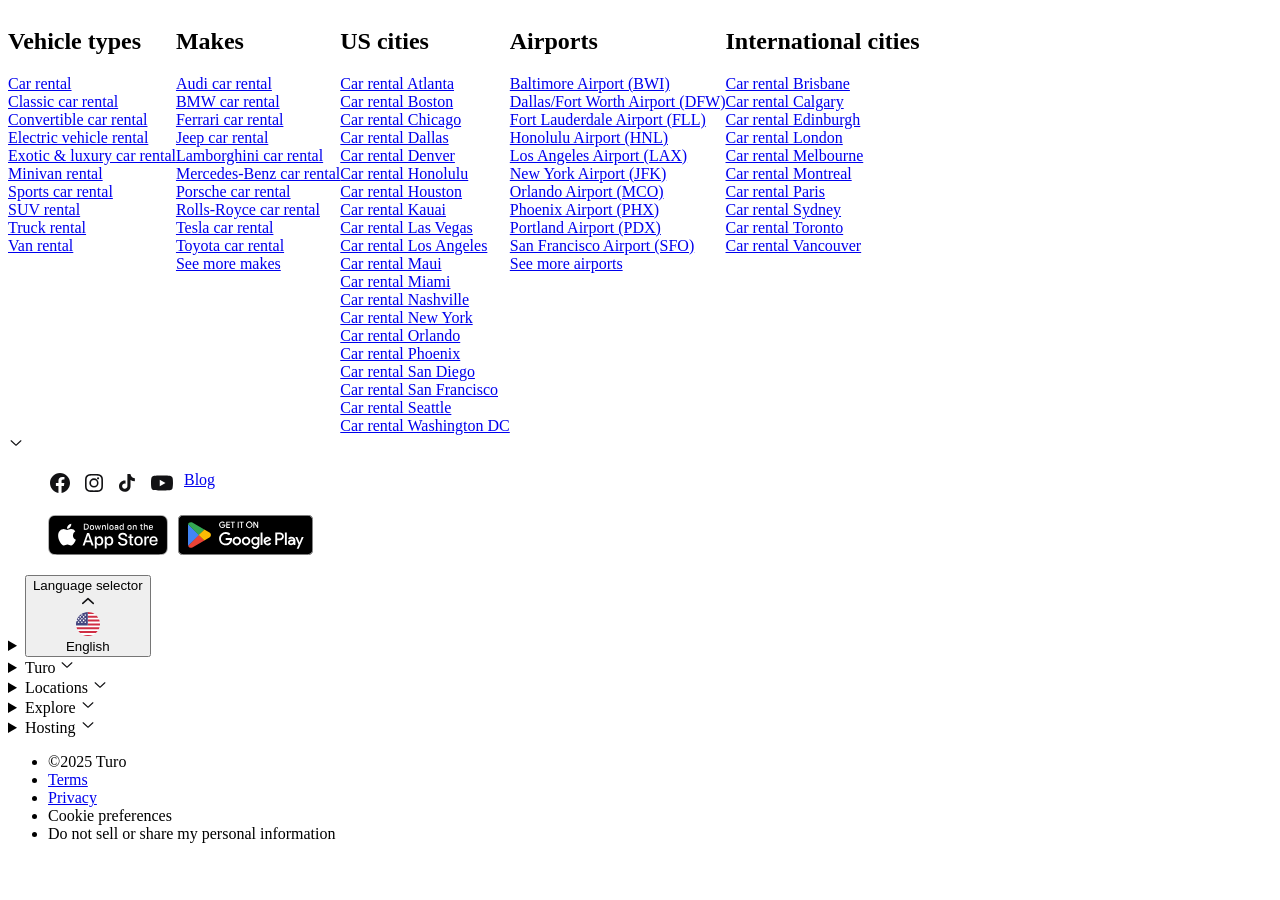
==== commit 667b4e8a: "footer page updated" ====
--- a/pages/footer.html
+++ b/pages/footer.html
@@ -5,224 +5,228 @@
     <meta name="viewport"
           content="width=device-width, user-scalable=no, initial-scale=1.0, maximum-scale=1.0, minimum-scale=1.0">
     <meta http-equiv="X-UA-Compatible" content="ie=edge">
+    <link rel="stylesheet" href="../assets/css/footer.css">
     <title>Document</title>
 </head>
 <body>
 
 <footer class="seo-pages-1tlk4z9">
-    <div>
+    <div class="seo-pages-1tlk4a1">
         <div class="seo-pages-hdllwl">
             <div class="seo-pages-a8glsk">
-                <div class="seo-pages-zvq03w"><h2 class="seo-pages-3zie14-StyledText">Vehicle
-                    types</h2>
+                <div class="seo-pages-zvq03w">
+                    <h2 class="seo-pages-3zie14-StyledText">Vehicle types</h2>
                     <div class="seo-pages-13pj7j9">
-                        <div class="seo-pages-1g0llfl"><a class="seo-pages-f4mt0z-StyledText"
-                                                                               href="/us/en/car-rental/united-states">Car
+                        <div class="seo-pages-1g0llfl">
+                            <a class="seo-pages-f4mt0z-StyledText"
+                               href="/us/en/car-rental/united-states">Car
+                                rental</a></div>
+                        <div class="seo-pages-1g0llfl"><a class="seo-pages-f4mt0z-StyledText"
+                                                          href="/us/en/classic-rental/united-states">Classic
+                            car rental</a></div>
+                        <div class="seo-pages-1g0llfl"><a class="seo-pages-f4mt0z-StyledText"
+                                                          href="/us/en/convertible-rental/united-states">Convertible
+                            car rental</a></div>
+                        <div class="seo-pages-1g0llfl"><a class="seo-pages-f4mt0z-StyledText"
+                                                          href="/us/en/electric-vehicle-rental/united-states">Electric
+                            vehicle rental</a></div>
+                        <div class="seo-pages-1g0llfl"><a class="seo-pages-f4mt0z-StyledText"
+                                                          href="/us/en/exotic-luxury-rental/united-states">Exotic
+                            &amp; luxury car rental</a></div>
+                        <div class="seo-pages-1g0llfl"><a class="seo-pages-f4mt0z-StyledText"
+                                                          href="/us/en/minivan-rental/united-states">Minivan
                             rental</a></div>
                         <div class="seo-pages-1g0llfl"><a class="seo-pages-f4mt0z-StyledText"
-                                                                               href="/us/en/classic-rental/united-states">Classic
-                            car rental</a></div>
-                        <div class="seo-pages-1g0llfl"><a class="seo-pages-f4mt0z-StyledText"
-                                                                               href="/us/en/convertible-rental/united-states">Convertible
-                            car rental</a></div>
-                        <div class="seo-pages-1g0llfl"><a class="seo-pages-f4mt0z-StyledText"
-                                                                               href="/us/en/electric-vehicle-rental/united-states">Electric
-                            vehicle rental</a></div>
-                        <div class="seo-pages-1g0llfl"><a class="seo-pages-f4mt0z-StyledText"
-                                                                               href="/us/en/exotic-luxury-rental/united-states">Exotic
-                            &amp; luxury car rental</a></div>
-                        <div class="seo-pages-1g0llfl"><a class="seo-pages-f4mt0z-StyledText"
-                                                                               href="/us/en/minivan-rental/united-states">Minivan
+                                                          href="/us/en/sports-rental/united-states">Sports
+                            car rental</a></div>
+                        <div class="seo-pages-1g0llfl"><a class="seo-pages-f4mt0z-StyledText"
+                                                          href="/us/en/suv-rental/united-states">SUV
                             rental</a></div>
                         <div class="seo-pages-1g0llfl"><a class="seo-pages-f4mt0z-StyledText"
-                                                                               href="/us/en/sports-rental/united-states">Sports
-                            car rental</a></div>
-                        <div class="seo-pages-1g0llfl"><a class="seo-pages-f4mt0z-StyledText"
-                                                                               href="/us/en/suv-rental/united-states">SUV
+                                                          href="/us/en/truck-rental/united-states">Truck
                             rental</a></div>
                         <div class="seo-pages-1g0llfl"><a class="seo-pages-f4mt0z-StyledText"
-                                                                               href="/us/en/truck-rental/united-states">Truck
+                                                          href="/us/en/van-rental/united-states">Van
                             rental</a></div>
-                        <div class="seo-pages-1g0llfl"><a class="seo-pages-f4mt0z-StyledText"
-                                                                               href="/us/en/van-rental/united-states">Van
-                            rental</a></div>
-                    </div>
-                </div>
-                <div class="seo-pages-1d5e5l9"><h2 class="seo-pages-3zie14-StyledText">Makes</h2>
+                    </div>
+                </div>
+                <div class="seo-pages-1d5e5l9">
+                    <h2 class="seo-pages-3zie14-StyledText">Makes</h2>
                     <div class="seo-pages-nc4d5t">
                         <div class="seo-pages-1g0llfl"><a class="seo-pages-f4mt0z-StyledText"
-                                                                               href="/us/en/car-rental/united-states/audi">Audi
-                            car rental</a></div>
-                        <div class="seo-pages-1g0llfl"><a class="seo-pages-f4mt0z-StyledText"
-                                                                               href="/us/en/car-rental/united-states/bmw">BMW
-                            car rental</a></div>
-                        <div class="seo-pages-1g0llfl"><a class="seo-pages-f4mt0z-StyledText"
-                                                                               href="/us/en/car-rental/united-states/ferrari">Ferrari
-                            car rental</a></div>
-                        <div class="seo-pages-1g0llfl"><a class="seo-pages-f4mt0z-StyledText"
-                                                                               href="/us/en/car-rental/united-states/jeep">Jeep
-                            car rental</a></div>
-                        <div class="seo-pages-1g0llfl"><a class="seo-pages-f4mt0z-StyledText"
-                                                                               href="/us/en/car-rental/united-states/lamborghini">Lamborghini
-                            car rental</a></div>
-                        <div class="seo-pages-1g0llfl"><a class="seo-pages-f4mt0z-StyledText"
-                                                                               href="/us/en/car-rental/united-states/mercedes-benz">Mercedes-Benz
-                            car rental</a></div>
-                        <div class="seo-pages-1g0llfl"><a class="seo-pages-f4mt0z-StyledText"
-                                                                               href="/us/en/car-rental/united-states/porsche">Porsche
-                            car rental</a></div>
-                        <div class="seo-pages-1g0llfl"><a class="seo-pages-f4mt0z-StyledText"
-                                                                               href="/us/en/car-rental/united-states/rolls-royce">Rolls-Royce
-                            car rental</a></div>
-                        <div class="seo-pages-1g0llfl"><a class="seo-pages-f4mt0z-StyledText"
-                                                                               href="/us/en/car-rental/united-states/tesla">Tesla
-                            car rental</a></div>
-                        <div class="seo-pages-1g0llfl"><a class="seo-pages-f4mt0z-StyledText"
-                                                                               href="/us/en/car-rental/united-states/toyota">Toyota
-                            car rental</a></div>
-                        <div class="seo-pages-1g0llfl"><a class="seo-pages-f4mt0z-StyledText"
-                                                                               href="/us/en/car-rental/united-states/makes">See
+                                                          href="/us/en/car-rental/united-states/audi">Audi
+                            car rental</a></div>
+                        <div class="seo-pages-1g0llfl"><a class="seo-pages-f4mt0z-StyledText"
+                                                          href="/us/en/car-rental/united-states/bmw">BMW
+                            car rental</a></div>
+                        <div class="seo-pages-1g0llfl"><a class="seo-pages-f4mt0z-StyledText"
+                                                          href="/us/en/car-rental/united-states/ferrari">Ferrari
+                            car rental</a></div>
+                        <div class="seo-pages-1g0llfl"><a class="seo-pages-f4mt0z-StyledText"
+                                                          href="/us/en/car-rental/united-states/jeep">Jeep
+                            car rental</a></div>
+                        <div class="seo-pages-1g0llfl"><a class="seo-pages-f4mt0z-StyledText"
+                                                          href="/us/en/car-rental/united-states/lamborghini">Lamborghini
+                            car rental</a></div>
+                        <div class="seo-pages-1g0llfl"><a class="seo-pages-f4mt0z-StyledText"
+                                                          href="/us/en/car-rental/united-states/mercedes-benz">Mercedes-Benz
+                            car rental</a></div>
+                        <div class="seo-pages-1g0llfl"><a class="seo-pages-f4mt0z-StyledText"
+                                                          href="/us/en/car-rental/united-states/porsche">Porsche
+                            car rental</a></div>
+                        <div class="seo-pages-1g0llfl"><a class="seo-pages-f4mt0z-StyledText"
+                                                          href="/us/en/car-rental/united-states/rolls-royce">Rolls-Royce
+                            car rental</a></div>
+                        <div class="seo-pages-1g0llfl"><a class="seo-pages-f4mt0z-StyledText"
+                                                          href="/us/en/car-rental/united-states/tesla">Tesla
+                            car rental</a></div>
+                        <div class="seo-pages-1g0llfl"><a class="seo-pages-f4mt0z-StyledText"
+                                                          href="/us/en/car-rental/united-states/toyota">Toyota
+                            car rental</a></div>
+                        <div class="seo-pages-1g0llfl"><a class="seo-pages-f4mt0z-StyledText"
+                                                          href="/us/en/car-rental/united-states/makes">See
                             more makes</a></div>
                     </div>
                 </div>
-                <div class="seo-pages-1g7p9gb"><h2 class="seo-pages-3zie14-StyledText">US
-                    cities</h2>
+                <div class="seo-pages-1g7p9gb">
+                    <h2 class="seo-pages-3zie14-StyledText">US cities</h2>
                     <div class="seo-pages-1o8vyzy">
                         <div class="seo-pages-1g0llfl"><a class="seo-pages-f4mt0z-StyledText"
-                                                                               href="/us/en/car-rental/united-states/atlanta-ga">Car
+                                                          href="/us/en/car-rental/united-states/atlanta-ga">Car
                             rental Atlanta</a></div>
                         <div class="seo-pages-1g0llfl"><a class="seo-pages-f4mt0z-StyledText"
-                                                                               href="/us/en/car-rental/united-states/boston-ma">Car
+                                                          href="/us/en/car-rental/united-states/boston-ma">Car
                             rental Boston</a></div>
                         <div class="seo-pages-1g0llfl"><a class="seo-pages-f4mt0z-StyledText"
-                                                                               href="/us/en/car-rental/united-states/chicago-il">Car
+                                                          href="/us/en/car-rental/united-states/chicago-il">Car
                             rental Chicago</a></div>
                         <div class="seo-pages-1g0llfl"><a class="seo-pages-f4mt0z-StyledText"
-                                                                               href="/us/en/car-rental/united-states/dallas-tx">Car
+                                                          href="/us/en/car-rental/united-states/dallas-tx">Car
                             rental Dallas</a></div>
                         <div class="seo-pages-1g0llfl"><a class="seo-pages-f4mt0z-StyledText"
-                                                                               href="/us/en/car-rental/united-states/denver-co">Car
+                                                          href="/us/en/car-rental/united-states/denver-co">Car
                             rental Denver</a></div>
                         <div class="seo-pages-1g0llfl"><a class="seo-pages-f4mt0z-StyledText"
-                                                                               href="/us/en/car-rental/united-states/honolulu-hi">Car
+                                                          href="/us/en/car-rental/united-states/honolulu-hi">Car
                             rental Honolulu</a></div>
                         <div class="seo-pages-1g0llfl"><a class="seo-pages-f4mt0z-StyledText"
-                                                                               href="/us/en/car-rental/united-states/houston-tx">Car
+                                                          href="/us/en/car-rental/united-states/houston-tx">Car
                             rental Houston</a></div>
                         <div class="seo-pages-1g0llfl"><a class="seo-pages-f4mt0z-StyledText"
-                                                                               href="/us/en/car-rental/united-states/lihue-hi">Car
+                                                          href="/us/en/car-rental/united-states/lihue-hi">Car
                             rental Kauai</a></div>
                         <div class="seo-pages-1g0llfl"><a class="seo-pages-f4mt0z-StyledText"
-                                                                               href="/us/en/car-rental/united-states/las-vegas-nv">Car
+                                                          href="/us/en/car-rental/united-states/las-vegas-nv">Car
                             rental Las Vegas</a></div>
                         <div class="seo-pages-1g0llfl"><a class="seo-pages-f4mt0z-StyledText"
-                                                                               href="/us/en/car-rental/united-states/los-angeles-ca">Car
+                                                          href="/us/en/car-rental/united-states/los-angeles-ca">Car
                             rental Los Angeles</a></div>
                         <div class="seo-pages-1g0llfl"><a class="seo-pages-f4mt0z-StyledText"
-                                                                               href="/us/en/car-rental/united-states/kahului-hi">Car
+                                                          href="/us/en/car-rental/united-states/kahului-hi">Car
                             rental Maui</a></div>
                         <div class="seo-pages-1g0llfl"><a class="seo-pages-f4mt0z-StyledText"
-                                                                               href="/us/en/car-rental/united-states/miami-fl">Car
+                                                          href="/us/en/car-rental/united-states/miami-fl">Car
                             rental Miami</a></div>
                         <div class="seo-pages-1g0llfl"><a class="seo-pages-f4mt0z-StyledText"
-                                                                               href="/us/en/car-rental/united-states/nashville-tn">Car
+                                                          href="/us/en/car-rental/united-states/nashville-tn">Car
                             rental Nashville</a></div>
                         <div class="seo-pages-1g0llfl"><a class="seo-pages-f4mt0z-StyledText"
-                                                                               href="/us/en/car-rental/united-states/new-york-ny">Car
+                                                          href="/us/en/car-rental/united-states/new-york-ny">Car
                             rental New York</a></div>
                         <div class="seo-pages-1g0llfl"><a class="seo-pages-f4mt0z-StyledText"
-                                                                               href="/us/en/car-rental/united-states/orlando-fl">Car
+                                                          href="/us/en/car-rental/united-states/orlando-fl">Car
                             rental Orlando</a></div>
                         <div class="seo-pages-1g0llfl"><a class="seo-pages-f4mt0z-StyledText"
-                                                                               href="/us/en/car-rental/united-states/phoenix-az">Car
+                                                          href="/us/en/car-rental/united-states/phoenix-az">Car
                             rental Phoenix</a></div>
                         <div class="seo-pages-1g0llfl"><a class="seo-pages-f4mt0z-StyledText"
-                                                                               href="/us/en/car-rental/united-states/san-diego-ca">Car
+                                                          href="/us/en/car-rental/united-states/san-diego-ca">Car
                             rental San Diego</a></div>
                         <div class="seo-pages-1g0llfl"><a class="seo-pages-f4mt0z-StyledText"
-                                                                               href="/us/en/car-rental/united-states/san-francisco-ca">Car
+                                                          href="/us/en/car-rental/united-states/san-francisco-ca">Car
                             rental San Francisco</a></div>
                         <div class="seo-pages-1g0llfl"><a class="seo-pages-f4mt0z-StyledText"
-                                                                               href="/us/en/car-rental/united-states/seattle-wa">Car
+                                                          href="/us/en/car-rental/united-states/seattle-wa">Car
                             rental Seattle</a></div>
                         <div class="seo-pages-1g0llfl"><a class="seo-pages-f4mt0z-StyledText"
-                                                                               href="/us/en/car-rental/united-states/washington-dc">Car
+                                                          href="/us/en/car-rental/united-states/washington-dc">Car
                             rental Washington DC</a></div>
                     </div>
                 </div>
-                <div class="seo-pages-1gon7qt"><h2 class="seo-pages-3zie14-StyledText">
-                    Airports</h2>
+                <div class="seo-pages-1gon7qt">
+                    <h2 class="seo-pages-3zie14-StyledText">Airports</h2>
                     <div class="seo-pages-nc4d5t">
                         <div class="seo-pages-1g0llfl"><a class="seo-pages-f4mt0z-StyledText"
-                                                                               href="/us/en/car-rental/united-states/bwi">Baltimore
+                                                          href="/us/en/car-rental/united-states/bwi">Baltimore
                             Airport (BWI)</a></div>
                         <div class="seo-pages-1g0llfl"><a class="seo-pages-f4mt0z-StyledText"
-                                                                               href="/us/en/car-rental/united-states/dfw">Dallas/Fort
+                                                          href="/us/en/car-rental/united-states/dfw">Dallas/Fort
                             Worth Airport (DFW)</a></div>
                         <div class="seo-pages-1g0llfl"><a class="seo-pages-f4mt0z-StyledText"
-                                                                               href="/us/en/car-rental/united-states/fll">Fort
+                                                          href="/us/en/car-rental/united-states/fll">Fort
                             Lauderdale Airport (FLL)</a></div>
                         <div class="seo-pages-1g0llfl"><a class="seo-pages-f4mt0z-StyledText"
-                                                                               href="/us/en/car-rental/united-states/hnl">Honolulu
+                                                          href="/us/en/car-rental/united-states/hnl">Honolulu
                             Airport (HNL)</a></div>
                         <div class="seo-pages-1g0llfl"><a class="seo-pages-f4mt0z-StyledText"
-                                                                               href="/us/en/car-rental/united-states/lax">Los
+                                                          href="/us/en/car-rental/united-states/lax">Los
                             Angeles Airport (LAX)</a></div>
                         <div class="seo-pages-1g0llfl"><a class="seo-pages-f4mt0z-StyledText"
-                                                                               href="/us/en/car-rental/united-states/jfk">New
+                                                          href="/us/en/car-rental/united-states/jfk">New
                             York Airport (JFK)</a></div>
                         <div class="seo-pages-1g0llfl"><a class="seo-pages-f4mt0z-StyledText"
-                                                                               href="/us/en/car-rental/united-states/mco">Orlando
+                                                          href="/us/en/car-rental/united-states/mco">Orlando
                             Airport (MCO)</a></div>
                         <div class="seo-pages-1g0llfl"><a class="seo-pages-f4mt0z-StyledText"
-                                                                               href="/us/en/car-rental/united-states/phx">Phoenix
+                                                          href="/us/en/car-rental/united-states/phx">Phoenix
                             Airport (PHX)</a></div>
                         <div class="seo-pages-1g0llfl"><a class="seo-pages-f4mt0z-StyledText"
-                                                                               href="/us/en/car-rental/united-states/pdx">Portland
+                                                          href="/us/en/car-rental/united-states/pdx">Portland
                             Airport (PDX)</a></div>
                         <div class="seo-pages-1g0llfl"><a class="seo-pages-f4mt0z-StyledText"
-                                                                               href="/us/en/car-rental/united-states/sfo">San
+                                                          href="/us/en/car-rental/united-states/sfo">San
                             Francisco Airport (SFO)</a></div>
                         <div class="seo-pages-1g0llfl"><a class="seo-pages-f4mt0z-StyledText"
-                                                                               href="/us/en/car-rental/united-states/airports">See
+                                                          href="/us/en/car-rental/united-states/airports">See
                             more airports</a></div>
                     </div>
                 </div>
-                <div class="seo-pages-1dsp3z5"><h2 class="seo-pages-3zie14-StyledText"></h2>
+                <div class="seo-pages-1dsp3z5">
+                    <h2 class="seo-pages-3zie14-StyledText"></h2>
                     <div class="seo-pages-1jnfqrd"></div>
                 </div>
-                <div class="seo-pages-1dsp3z5"><h2 class="seo-pages-3zie14-StyledText">
-                    International cities</h2>
+                <div class="seo-pages-1dsp3z5">
+                    <h2 class="seo-pages-3zie14-StyledText">International cities</h2>
                     <div class="seo-pages-13pj7j9">
                         <div class="seo-pages-1g0llfl"><a class="seo-pages-f4mt0z-StyledText"
-                                                                               href="/us/en/car-rental/australia/brisbane">Car
+                                                          href="/us/en/car-rental/australia/brisbane">Car
                             rental Brisbane</a></div>
                         <div class="seo-pages-1g0llfl"><a class="seo-pages-f4mt0z-StyledText"
-                                                                               href="/us/en/car-rental/canada/calgary-ab">Car
+                                                          href="/us/en/car-rental/canada/calgary-ab">Car
                             rental Calgary</a></div>
                         <div class="seo-pages-1g0llfl"><a class="seo-pages-f4mt0z-StyledText"
-                                                                               href="/us/en/car-rental/united-kingdom/edinburgh">Car
+                                                          href="/us/en/car-rental/united-kingdom/edinburgh">Car
                             rental Edinburgh</a></div>
                         <div class="seo-pages-1g0llfl"><a class="seo-pages-f4mt0z-StyledText"
-                                                                               href="/us/en/car-rental/united-kingdom/london">Car
+                                                          href="/us/en/car-rental/united-kingdom/london">Car
                             rental London</a></div>
                         <div class="seo-pages-1g0llfl"><a class="seo-pages-f4mt0z-StyledText"
-                                                                               href="/us/en/car-rental/australia/melbourne">Car
+                                                          href="/us/en/car-rental/australia/melbourne">Car
                             rental Melbourne</a></div>
                         <div class="seo-pages-1g0llfl"><a class="seo-pages-f4mt0z-StyledText"
-                                                                               href="/us/en/car-rental/canada/montreal-qc">Car
+                                                          href="/us/en/car-rental/canada/montreal-qc">Car
                             rental Montreal</a></div>
                         <div class="seo-pages-1g0llfl"><a class="seo-pages-f4mt0z-StyledText"
-                                                                               href="/us/en/car-rental/france/paris-75">Car
+                                                          href="/us/en/car-rental/france/paris-75">Car
                             rental Paris</a></div>
                         <div class="seo-pages-1g0llfl"><a class="seo-pages-f4mt0z-StyledText"
-                                                                               href="/us/en/car-rental/australia/sydney">Car
+                                                          href="/us/en/car-rental/australia/sydney">Car
                             rental Sydney</a></div>
                         <div class="seo-pages-1g0llfl"><a class="seo-pages-f4mt0z-StyledText"
-                                                                               href="/us/en/car-rental/canada/toronto-on">Car
+                                                          href="/us/en/car-rental/canada/toronto-on">Car
                             rental Toronto</a></div>
                         <div class="seo-pages-1g0llfl"><a class="seo-pages-f4mt0z-StyledText"
-                                                                               href="/us/en/car-rental/canada/vancouver-bc">Car
+                                                          href="/us/en/car-rental/canada/vancouver-bc">Car
                             rental Vancouver</a></div>
                     </div>
                 </div>
@@ -238,139 +242,6 @@
         </div>
         <div class="seo-pages-12ttcgk">
             <div class="seo-pages-8101n5">
-                <div class="seo-pages-1hmjq1v">
-                    <div class="seo-pages-5zlk4u">
-                        <div class="seo-pages-14fss2n"><input id="turo" type="checkbox"
-                                                                                   class="seo-pages-mzmrq3"><label
-                                for="turo" class="seo-pages-dc5sc7"><h2 class="seo-pages-1oiodo-StyledText">Turo</h2>
-                            <svg class="seo-pages-vfahe8" data-testid="IconChevronDown16" fill="none" height="16"
-                                 viewBox="0 0 16 16" width="16" xmlns="http://www.w3.org/2000/svg">
-                                <path d="M8.029 10.849c-.14 0-.28-.05-.39-.15l-4.86-4.57a.56.56 0 0 1-.02-.8c.21-.23.57-.24.79-.02l4.47 4.21 4.47-4.21c.22-.21.58-.2.79.02.21.23.2.58-.02.8l-4.86 4.57c-.11.1-.25.15-.39.15z"
-                                      fill="#121214"></path>
-                            </svg>
-                        </label>
-                            <div class="seo-pages-clvlxb">
-                                <div class="seo-pages-2s0r8u">
-                                    <div class="seo-pages-2drewu"><a
-                                            class="seo-pages-11l115y-StyledText" href="/us/en/about">About</a></div>
-                                    <div class="seo-pages-2drewu"><a
-                                            class="seo-pages-11l115y-StyledText" href="/us/en/meet-the-team">Team</a>
-                                    </div>
-                                    <div class="seo-pages-2drewu"><a
-                                            class="seo-pages-11l115y-StyledText"
-                                            href="/us/en/policies/terms">Policies</a></div>
-                                    <div class="seo-pages-2drewu"><a
-                                            class="seo-pages-11l115y-StyledText" href="/us/en/careers">Careers</a></div>
-                                    <div class="seo-pages-2drewu"><a
-                                            class="seo-pages-11l115y-StyledText" href="/us/en/press">Press</a></div>
-                                    <div class="seo-pages-2drewu"><a
-                                            class="seo-pages-11l115y-StyledText" href="https://openroad.turo.com">OpenRoad</a>
-                                    </div>
-                                    <div class="seo-pages-2drewu"><a
-                                            class="seo-pages-11l115y-StyledText" href="https://shop.turo.com">Turo
-                                        shop</a></div>
-                                </div>
-                            </div>
-                        </div>
-                    </div>
-                    <div class="seo-pages-5zlk4u">
-                        <div class="seo-pages-14fss2n"><input id="locations" type="checkbox"
-                                                                                   class="seo-pages-mzmrq3"><label
-                                for="locations" class="seo-pages-dc5sc7"><h2 class="seo-pages-1oiodo-StyledText">
-                            Locations</h2>
-                            <svg class="seo-pages-vfahe8" data-testid="IconChevronDown16" fill="none" height="16"
-                                 viewBox="0 0 16 16" width="16" xmlns="http://www.w3.org/2000/svg">
-                                <path d="M8.029 10.849c-.14 0-.28-.05-.39-.15l-4.86-4.57a.56.56 0 0 1-.02-.8c.21-.23.57-.24.79-.02l4.47 4.21 4.47-4.21c.22-.21.58-.2.79.02.21.23.2.58-.02.8l-4.86 4.57c-.11.1-.25.15-.39.15z"
-                                      fill="#121214"></path>
-                            </svg>
-                        </label>
-                            <div class="seo-pages-clvlxb">
-                                <div class="seo-pages-2s0r8u">
-                                    <div class="seo-pages-2drewu"><a
-                                            class="seo-pages-11l115y-StyledText" href="/">USA (EN)</a></div>
-                                    <div class="seo-pages-2drewu"><a
-                                            class="seo-pages-11l115y-StyledText" href="/au/en">Australia (EN)</a></div>
-                                    <div class="seo-pages-2drewu"><a
-                                            class="seo-pages-11l115y-StyledText" href="/ca/en">Canada (EN)</a></div>
-                                    <div class="seo-pages-2drewu"><a
-                                            class="seo-pages-11l115y-StyledText" href="/ca/fr">Canada (FR)</a></div>
-                                    <div class="seo-pages-2drewu"><a
-                                            class="seo-pages-11l115y-StyledText" href="/fr/fr">France (FR)</a></div>
-                                    <div class="seo-pages-2drewu"><a
-                                            class="seo-pages-11l115y-StyledText" href="/gb/en">UK (EN)</a></div>
-                                </div>
-                            </div>
-                        </div>
-                    </div>
-                    <div class="seo-pages-5zlk4u">
-                        <div class="seo-pages-14fss2n"><input id="explore" type="checkbox"
-                                                                                   class="seo-pages-mzmrq3"><label
-                                for="explore" class="seo-pages-dc5sc7"><h2 class="seo-pages-1oiodo-StyledText">
-                            Explore</h2>
-                            <svg class="seo-pages-vfahe8" data-testid="IconChevronDown16" fill="none" height="16"
-                                 viewBox="0 0 16 16" width="16" xmlns="http://www.w3.org/2000/svg">
-                                <path d="M8.029 10.849c-.14 0-.28-.05-.39-.15l-4.86-4.57a.56.56 0 0 1-.02-.8c.21-.23.57-.24.79-.02l4.47 4.21 4.47-4.21c.22-.21.58-.2.79.02.21.23.2.58-.02.8l-4.86 4.57c-.11.1-.25.15-.39.15z"
-                                      fill="#121214"></path>
-                            </svg>
-                        </label>
-                            <div class="seo-pages-clvlxb">
-                                <div class="seo-pages-2s0r8u">
-                                    <div class="seo-pages-2drewu"><a
-                                            class="seo-pages-11l115y-StyledText" href="/us/en/how-turo-works">How Turo
-                                        works</a></div>
-                                    <div class="seo-pages-2drewu"><a
-                                            class="seo-pages-11l115y-StyledText"
-                                            href="/us/en/car-rental/united-states/weddings">Weddings</a></div>
-                                    <div class="seo-pages-2drewu"><a
-                                            class="seo-pages-11l115y-StyledText"
-                                            href="/us/en/car-rental/united-states/pitch-a-trip">Pitch a trip</a></div>
-                                    <div class="seo-pages-2drewu"><a
-                                            class="seo-pages-11l115y-StyledText"
-                                            href="/us/en/car-rental/united-states/trust-and-safety">Trust &amp;
-                                        safety</a></div>
-                                    <div class="seo-pages-2drewu"><a
-                                            class="seo-pages-11l115y-StyledText"
-                                            href="https://turo.com/login/kustomer?referralUrl=https://help.turo.com">Get
-                                        help</a></div>
-                                </div>
-                            </div>
-                        </div>
-                    </div>
-                    <div class="seo-pages-5zlk4u">
-                        <div class="seo-pages-14fss2n"><input id="hosting" type="checkbox"
-                                                                                   class="seo-pages-mzmrq3"><label
-                                for="hosting" class="seo-pages-dc5sc7"><h2 class="seo-pages-1oiodo-StyledText">
-                            Hosting</h2>
-                            <svg class="seo-pages-vfahe8" data-testid="IconChevronDown16" fill="none" height="16"
-                                 viewBox="0 0 16 16" width="16" xmlns="http://www.w3.org/2000/svg">
-                                <path d="M8.029 10.849c-.14 0-.28-.05-.39-.15l-4.86-4.57a.56.56 0 0 1-.02-.8c.21-.23.57-.24.79-.02l4.47 4.21 4.47-4.21c.22-.21.58-.2.79.02.21.23.2.58-.02.8l-4.86 4.57c-.11.1-.25.15-.39.15z"
-                                      fill="#121214"></path>
-                            </svg>
-                        </label>
-                            <div class="seo-pages-clvlxb">
-                                <div class="seo-pages-2s0r8u">
-                                    <div class="seo-pages-2drewu"><a
-                                            class="seo-pages-11l115y-StyledText"
-                                            href="/us/en/car-rental/united-states/list-your-car">List your car</a></div>
-                                    <div class="seo-pages-2drewu"><a
-                                            class="seo-pages-11l115y-StyledText"
-                                            href="/us/en/car-rental/united-states/carculator">Carculator</a></div>
-                                    <div class="seo-pages-2drewu"><a
-                                            class="seo-pages-11l115y-StyledText"
-                                            href="/us/en/car-rental/united-states/all-star-host">All-Star Hosts</a>
-                                    </div>
-                                    <div class="seo-pages-2drewu"><a
-                                            class="seo-pages-11l115y-StyledText"
-                                            href="/us/en/car-rental/united-states/host-tools">Host tools</a></div>
-                                    <div class="seo-pages-2drewu"><a
-                                            class="seo-pages-11l115y-StyledText"
-                                            href="/us/en/car-rental/united-states/insurance">Insurance &amp;
-                                        protection</a></div>
-                                </div>
-                            </div>
-                        </div>
-                    </div>
-                </div>
                 <div class="seo-pages-1oxz05q">
                     <div class="seo-pages-talole">
                         <div>
@@ -384,7 +255,7 @@
                                               d="M22.001 12c0-5.523-4.477-10-10-10C6.477 2 2 6.477 2 12c0 4.992 3.657 9.13 8.438 9.88V14.89h-2.54v-2.89h2.54V9.796c0-2.506 1.493-3.89 3.777-3.89 1.095 0 2.239.195 2.239.195v2.46h-1.261c-1.242 0-1.63.772-1.63 1.563V12h2.774l-.444 2.891h-2.33v6.988c4.781-.75 8.438-4.887 8.438-9.879"
                                               fill="#121214" fill-rule="evenodd"></path>
                                     </svg>
-                                    <span class="seo-pages-6kw2r2 e1he1s1l0">Facebook</span></a></li>
+                                    <span class="seo-pages-6kw2r2 e1he1s1l0"></span></a></li>
                                 <li class="seo-pages-1kwgl1l"><a href="https://instagram.com/turo/"
                                                                  rel="noopener noreferrer" target="_blank"
                                                                  class="seo-pages-vxcmzt">
@@ -394,7 +265,7 @@
                                               d="M12 3c-2.444 0-2.75.01-3.71.054-.959.044-1.613.196-2.185.419A4.4 4.4 0 0 0 4.51 4.51c-.5.5-.809 1.002-1.039 1.594-.222.572-.374 1.226-.418 2.184C3.01 9.25 3 9.556 3 12s.01 2.75.054 3.71c.044.959.196 1.613.418 2.185.23.592.538 1.094 1.039 1.594s1.002.808 1.594 1.038c.572.223 1.226.375 2.184.419.96.044 1.267.054 3.71.054 2.445 0 2.752-.01 3.712-.054.958-.044 1.612-.196 2.184-.419a4.4 4.4 0 0 0 1.594-1.038c.5-.5.808-1.002 1.038-1.594.223-.572.375-1.226.419-2.184.043-.96.054-1.267.054-3.711s-.01-2.75-.054-3.71c-.044-.959-.196-1.613-.419-2.185A4.4 4.4 0 0 0 19.49 4.51a4.4 4.4 0 0 0-1.594-1.038c-.572-.223-1.226-.375-2.184-.419C14.75 3.01 14.444 3 12 3m0 1.622c2.403 0 2.688.009 3.637.052.877.04 1.354.187 1.67.31.42.163.72.358 1.036.673.315.315.51.615.673 1.035.123.317.27.794.31 1.671.043.95.052 1.234.052 3.637s-.009 2.688-.052 3.637c-.04.877-.187 1.354-.31 1.67a2.8 2.8 0 0 1-.673 1.036c-.315.315-.615.51-1.035.673-.317.123-.794.27-1.671.31-.95.043-1.234.052-3.637.052s-2.688-.009-3.637-.052c-.877-.04-1.354-.187-1.671-.31a2.8 2.8 0 0 1-1.035-.673 2.8 2.8 0 0 1-.673-1.035c-.123-.317-.27-.794-.31-1.671-.043-.95-.052-1.234-.052-3.637s.009-2.688.052-3.637c.04-.877.187-1.354.31-1.67.163-.421.358-.72.673-1.036.315-.315.615-.51 1.035-.673.317-.123.794-.27 1.671-.31.95-.043 1.234-.052 3.637-.052m-.017 10.356a3 3 0 1 1 0-6 3 3 0 0 1 0 6m0-7.622a4.622 4.622 0 1 0 0 9.243 4.622 4.622 0 0 0 0-9.243m5.171-.025a1.08 1.08 0 1 1-2.16 0 1.08 1.08 0 0 1 2.16 0"
                                               fill="#121214" fill-rule="evenodd"></path>
                                     </svg>
-                                    <span class="seo-pages-6kw2r2 e1he1s1l0">Instagram</span></a></li>
+                                    <span class="seo-pages-6kw2r2 e1he1s1l0"></span></a></li>
                                 <li class="seo-pages-1kwgl1l"><a href="https://tiktok.com/@turo"
                                                                  rel="noopener noreferrer" target="_blank"
                                                                  class="seo-pages-vxcmzt">
@@ -404,7 +275,7 @@
                                               d="M9.53 9.59c-.25-.03-.51-.05-.78-.05C5.58 9.54 3 12.06 3 15.16c0 1.9.97 3.59 2.46 4.61.94.64 2.07 1.02 3.3 1.02 3.17 0 5.76-2.52 5.76-5.63V8.95a7.57 7.57 0 0 0 4.35 1.37V7.26c-.87 0-1.69-.25-2.37-.69a4.24 4.24 0 0 1-1.91-2.79c-.05-.25-.07-.51-.07-.78h-3.13v12.26c-.06 1.37-1.21 2.47-2.63 2.47-.44 0-.85-.11-1.22-.3a2.56 2.56 0 0 1-1.41-2.27c0-1.42 1.18-2.57 2.63-2.57q.405 0 .78.12V9.59z"
                                               fill="#121214" fill-rule="evenodd"></path>
                                     </svg>
-                                    <span class="seo-pages-6kw2r2 e1he1s1l0">TikTok</span></a></li>
+                                    <span class="seo-pages-6kw2r2 e1he1s1l0"></span></a></li>
                                 <li class="seo-pages-1kwgl1l"><a href="https://www.youtube.com/turo"
                                                                  rel="noopener noreferrer" target="_blank"
                                                                  class="seo-pages-vxcmzt">
@@ -414,7 +285,7 @@
                                               d="M22.54 6.842a2.72 2.72 0 0 0-1.945-1.894C18.875 4.5 12 4.5 12 4.5s-6.875 0-8.595.448c-.95.25-1.692.972-1.945 1.894C1 8.514 1 12 1 12s0 3.486.46 5.158a2.72 2.72 0 0 0 1.945 1.894C5.125 19.5 12 19.5 12 19.5s6.875 0 8.595-.448a2.72 2.72 0 0 0 1.945-1.894C23 15.486 23 12 23 12s0-3.486-.46-5.158M9.75 15.166V8.834L15.5 12z"
                                               fill="#121214" fill-rule="evenodd"></path>
                                     </svg>
-                                    <span class="seo-pages-6kw2r2 e1he1s1l0">Youtube</span></a></li>
+                                    <span class="seo-pages-6kw2r2 e1he1s1l0"></span></a></li>
                                 <li class="seo-pages-1kwgl1l"><a href="https://turo.com/blog/" rel="noopener noreferrer"
                                                                  target="_blank" class="seo-pages-1t2r295">Blog</a></li>
                             </ul>
@@ -423,7 +294,7 @@
                                     <li class="seo-pages-ty3ins e1v5w23i1"><a
                                             href="https://itunes.apple.com/app/relayrides/id555063314?mt=8&amp;ls=1"
                                             class="seo-pages-1473a0c e1v5w23i2"><span
-                                            class="seo-pages-6kw2r2 e1he1s1l0">App Store</span>
+                                            class="seo-pages-6kw2r2 e1he1s1l0"></span>
                                         <svg xmlns="https://www.w3.org/2000/svg" width="120px" height="40px"
                                              viewBox="0 0 119.664 40" aria-hidden="true" class="seo-pages-0" role="img"
                                              version="1.1">
@@ -448,7 +319,7 @@
                                     <li class="seo-pages-ty3ins e1v5w23i1"><a
                                             href="https://play.google.com/store/apps/details?id=com.relayrides.android.relayrides"
                                             class="seo-pages-1473a0c e1v5w23i2"><span
-                                            class="seo-pages-6kw2r2 e1he1s1l0">Google Play</span>
+                                            class="seo-pages-6kw2r2 e1he1s1l0"></span>
                                         <svg xmlns="https://www.w3.org/2000/svg" xml:space="preserve" x="0" y="0"
                                              viewBox="0 0 135 40" aria-hidden="true" class="seo-pages-0" height="40px"
                                              role="img" version="1.1" width="135px"><style>.st1 {
@@ -477,167 +348,313 @@
                             </div>
                             <div class="seo-pages-kd7bwf">
                                 <div role="combobox" aria-expanded="false" aria-haspopup="listbox"
-                                     aria-labelledby="localeSelect-label" class="seo-pages-b3pn3b e1gfy97w0"
-                                    ><input readonly="" aria-autocomplete="list"
-                                                                 aria-labelledby="localeSelect-label" autocomplete="off"
-                                                                 id="localeSelect-input"
-                                                                 class="seo-pages-1hyfx7x e1gfy97w1" value="en_US">
-                                    <button type="button" role="button" aria-label="open menu" aria-haspopup="true"
-                                            data-toggle="true" class="seo-pages-1p20e6q e1gfy97w2"><label
-                                            for="localeSelect-input" id="localeSelect-label"
-                                            class="seo-pages-6kw2r2 e1joq710">Language selector</label>
-                                        <div class="seo-pages-1hwdp2c exb9wlg0">
-                                            <div class="seo-pages-16mlkca exb9wlg1">
-                                                <svg xmlns="https://www.w3.org/2000/svg" width="16px" height="16px"
-                                                     fill="none" viewBox="0 0 16 16" class="seo-pages-1o6k71p"
-                                                     role="img" version="1.1">
-                                                    <path fill="#121214" fill-rule="evenodd"
-                                                          d="M2 10.386a.75.75 0 0 1 .245-.555l5.25-4.773a.754.754 0 0 1 1.01 0l5.25 4.773a.75.75 0 0 1-1.01 1.11L8 6.627l-4.745 4.314A.75.75 0 0 1 2 10.386"
-                                                          clip-rule="evenodd"></path>
-                                                </svg>
-                                            </div>
-                                            <div class="seo-pages-1mef4ft exb9wlg2">
-                                                <svg data-testid="IconUsa" fill="none" height="24" viewBox="0 0 24 24"
-                                                     width="24" xmlns="http://www.w3.org/2000/svg">
-                                                    <path d="M12 24c6.627 0 12-5.373 12-12S18.627 0 12 0 0 5.373 0 12s5.373 12 12 12"
-                                                          fill="#fff"></path>
-                                                    <path d="M17 22.9H7c1.5.7 3.2 1.1 5 1.1s3.5-.4 5-1.1M2.3 19.1c.5.7 1.1 1.4 1.8 1.9h15.8c.7-.6 1.3-1.2 1.8-1.9zM11.8 13.4h12.1c.1-.5.1-.9.1-1.4v-.5H11.8zM.5 15.3c.2.7.4 1.3.7 1.9h21.6c.3-.6.6-1.3.7-1.9zM11.8 1.9h6.7C16.6.7 14.4 0 12 0h-.2zM11.8 7.6v1.9h11.9c-.1-.7-.3-1.3-.6-1.9zM11.8 3.8v1.9h10.4c-.4-.7-.9-1.3-1.5-1.9z"
-                                                          fill="#D02F44"></path>
-                                                    <path d="M11.8 0C6.8.1 2.5 3.3.8 7.7h.1c.4 0 .8.3.8.8 0 .4-.3.8-.8.8C.7 9.2.5 9.1.4 9c-.3 1-.4 2-.4 3 0 .5 0 .9.1 1.4h11.7zM2.6 11c-.4 0-.8-.3-.8-.8s.3-.8.8-.8.8.3.8.8-.4.8-.8.8m0-3.5c-.4 0-.8-.3-.8-.8s.3-.8.8-.8.8.3.8.8-.4.8-.8.8m1.7 1.7c-.4 0-.8-.3-.8-.8 0-.4.3-.8.8-.8s.7.5.7.9-.3.7-.7.7m0-3.5c-.4 0-.8-.3-.8-.8s.3-.8.8-.8.7.4.7.8-.3.8-.7.8M5.9 11c-.4 0-.8-.3-.8-.8s.3-.8.8-.8c.4 0 .8.3.8.8s-.4.8-.8.8m0-3.5c-.4 0-.8-.3-.8-.8s.3-.8.8-.8c.4 0 .8.3.8.8s-.4.8-.8.8m0-3.6c-.4 0-.8-.3-.8-.8s.3-.8.8-.8c.4 0 .8.3.8.8s-.4.8-.8.8m1.7 5.3c-.4 0-.8-.3-.8-.8 0-.4.3-.8.8-.8s.8.3.8.8-.4.8-.8.8m0-3.5c-.4 0-.8-.3-.8-.8s.3-.8.8-.8.8.3.8.8-.4.8-.8.8M9.3 11c-.4 0-.8-.3-.8-.8s.3-.8.8-.8.7.4.7.9-.3.7-.7.7m0-3.5c-.4 0-.8-.3-.8-.8s.3-.8.8-.8.7.4.7.8-.3.8-.7.8m0-3.6c-.4 0-.8-.3-.8-.8s.3-.8.8-.8.7.4.7.8-.3.8-.7.8"
-                                                          fill="#46467F"></path>
-                                                </svg>
-                                            </div>
-                                            <span class="seo-pages-pgxt5v exb9wlg3">English</span></div>
-                                    </button>
-                                    <ul role="listbox" aria-labelledby="localeSelect-label" id="localeSelect-options"
-                                        class="seo-pages-o4jbxc e1gfy97w3">
-                                        <li id="localeSelect-item-0" role="option" aria-selected="false">
-                                            <div class="seo-pages-15eg8o0 exb9wlg0">
-                                                <div class="seo-pages-1tpfftq exb9wlg2">
-                                                    <svg data-testid="IconUsa" fill="none" height="24"
-                                                         viewBox="0 0 24 24" width="24"
-                                                         xmlns="http://www.w3.org/2000/svg">
-                                                        <path d="M12 24c6.627 0 12-5.373 12-12S18.627 0 12 0 0 5.373 0 12s5.373 12 12 12"
-                                                              fill="#fff"></path>
-                                                        <path d="M17 22.9H7c1.5.7 3.2 1.1 5 1.1s3.5-.4 5-1.1M2.3 19.1c.5.7 1.1 1.4 1.8 1.9h15.8c.7-.6 1.3-1.2 1.8-1.9zM11.8 13.4h12.1c.1-.5.1-.9.1-1.4v-.5H11.8zM.5 15.3c.2.7.4 1.3.7 1.9h21.6c.3-.6.6-1.3.7-1.9zM11.8 1.9h6.7C16.6.7 14.4 0 12 0h-.2zM11.8 7.6v1.9h11.9c-.1-.7-.3-1.3-.6-1.9zM11.8 3.8v1.9h10.4c-.4-.7-.9-1.3-1.5-1.9z"
-                                                              fill="#D02F44"></path>
-                                                        <path d="M11.8 0C6.8.1 2.5 3.3.8 7.7h.1c.4 0 .8.3.8.8 0 .4-.3.8-.8.8C.7 9.2.5 9.1.4 9c-.3 1-.4 2-.4 3 0 .5 0 .9.1 1.4h11.7zM2.6 11c-.4 0-.8-.3-.8-.8s.3-.8.8-.8.8.3.8.8-.4.8-.8.8m0-3.5c-.4 0-.8-.3-.8-.8s.3-.8.8-.8.8.3.8.8-.4.8-.8.8m1.7 1.7c-.4 0-.8-.3-.8-.8 0-.4.3-.8.8-.8s.7.5.7.9-.3.7-.7.7m0-3.5c-.4 0-.8-.3-.8-.8s.3-.8.8-.8.7.4.7.8-.3.8-.7.8M5.9 11c-.4 0-.8-.3-.8-.8s.3-.8.8-.8c.4 0 .8.3.8.8s-.4.8-.8.8m0-3.5c-.4 0-.8-.3-.8-.8s.3-.8.8-.8c.4 0 .8.3.8.8s-.4.8-.8.8m0-3.6c-.4 0-.8-.3-.8-.8s.3-.8.8-.8c.4 0 .8.3.8.8s-.4.8-.8.8m1.7 5.3c-.4 0-.8-.3-.8-.8 0-.4.3-.8.8-.8s.8.3.8.8-.4.8-.8.8m0-3.5c-.4 0-.8-.3-.8-.8s.3-.8.8-.8.8.3.8.8-.4.8-.8.8M9.3 11c-.4 0-.8-.3-.8-.8s.3-.8.8-.8.7.4.7.9-.3.7-.7.7m0-3.5c-.4 0-.8-.3-.8-.8s.3-.8.8-.8.7.4.7.8-.3.8-.7.8m0-3.6c-.4 0-.8-.3-.8-.8s.3-.8.8-.8.7.4.7.8-.3.8-.7.8"
-                                                              fill="#46467F"></path>
-                                                    </svg>
+                                     aria-labelledby="localeSelect-label" class="seo-pages-b3pn3b e1gfy97w0">
+                                    <details data-testid="accordion-item">
+                                        <summary class="main-part13-1gqbmds">
+                                            <button type="button" role="button" aria-label="open menu"
+                                                    aria-haspopup="true"
+                                                    data-toggle="true" class="seo-pages-1p20e6q e1gfy97w2"><label
+                                                    for="localeSelect-input" id="localeSelect-label"
+                                                    class="seo-pages-6kw2r2 e1joq710">Language selector</label>
+                                                <div class="seo-pages-1hwdp2c exb9wlg0">
+                                                    <div class="seo-pages-16mlkca exb9wlg1">
+                                                        <svg xmlns="https://www.w3.org/2000/svg" width="16px"
+                                                             height="16px"
+                                                             fill="none" viewBox="0 0 16 16" class="seo-pages-1o6k71p"
+                                                             role="img" version="1.1">
+                                                            <path fill="#121214" fill-rule="evenodd"
+                                                                  d="M2 10.386a.75.75 0 0 1 .245-.555l5.25-4.773a.754.754 0 0 1 1.01 0l5.25 4.773a.75.75 0 0 1-1.01 1.11L8 6.627l-4.745 4.314A.75.75 0 0 1 2 10.386"
+                                                                  clip-rule="evenodd"></path>
+                                                        </svg>
+                                                    </div>
+                                                    <div class="seo-pages-1mef4ft exb9wlg2">
+                                                        <svg data-testid="IconUsa" fill="none" height="24"
+                                                             viewBox="0 0 24 24"
+                                                             width="24" xmlns="http://www.w3.org/2000/svg">
+                                                            <path d="M12 24c6.627 0 12-5.373 12-12S18.627 0 12 0 0 5.373 0 12s5.373 12 12 12"
+                                                                  fill="#fff"></path>
+                                                            <path d="M17 22.9H7c1.5.7 3.2 1.1 5 1.1s3.5-.4 5-1.1M2.3 19.1c.5.7 1.1 1.4 1.8 1.9h15.8c.7-.6 1.3-1.2 1.8-1.9zM11.8 13.4h12.1c.1-.5.1-.9.1-1.4v-.5H11.8zM.5 15.3c.2.7.4 1.3.7 1.9h21.6c.3-.6.6-1.3.7-1.9zM11.8 1.9h6.7C16.6.7 14.4 0 12 0h-.2zM11.8 7.6v1.9h11.9c-.1-.7-.3-1.3-.6-1.9zM11.8 3.8v1.9h10.4c-.4-.7-.9-1.3-1.5-1.9z"
+                                                                  fill="#D02F44"></path>
+                                                            <path d="M11.8 0C6.8.1 2.5 3.3.8 7.7h.1c.4 0 .8.3.8.8 0 .4-.3.8-.8.8C.7 9.2.5 9.1.4 9c-.3 1-.4 2-.4 3 0 .5 0 .9.1 1.4h11.7zM2.6 11c-.4 0-.8-.3-.8-.8s.3-.8.8-.8.8.3.8.8-.4.8-.8.8m0-3.5c-.4 0-.8-.3-.8-.8s.3-.8.8-.8.8.3.8.8-.4.8-.8.8m1.7 1.7c-.4 0-.8-.3-.8-.8 0-.4.3-.8.8-.8s.7.5.7.9-.3.7-.7.7m0-3.5c-.4 0-.8-.3-.8-.8s.3-.8.8-.8.7.4.7.8-.3.8-.7.8M5.9 11c-.4 0-.8-.3-.8-.8s.3-.8.8-.8c.4 0 .8.3.8.8s-.4.8-.8.8m0-3.5c-.4 0-.8-.3-.8-.8s.3-.8.8-.8c.4 0 .8.3.8.8s-.4.8-.8.8m0-3.6c-.4 0-.8-.3-.8-.8s.3-.8.8-.8c.4 0 .8.3.8.8s-.4.8-.8.8m1.7 5.3c-.4 0-.8-.3-.8-.8 0-.4.3-.8.8-.8s.8.3.8.8-.4.8-.8.8m0-3.5c-.4 0-.8-.3-.8-.8s.3-.8.8-.8.8.3.8.8-.4.8-.8.8M9.3 11c-.4 0-.8-.3-.8-.8s.3-.8.8-.8.7.4.7.9-.3.7-.7.7m0-3.5c-.4 0-.8-.3-.8-.8s.3-.8.8-.8.7.4.7.8-.3.8-.7.8m0-3.6c-.4 0-.8-.3-.8-.8s.3-.8.8-.8.7.4.7.8-.3.8-.7.8"
+                                                                  fill="#46467F"></path>
+                                                        </svg>
+                                                    </div>
+                                                    <span class="seo-pages-pgxt5v exb9wlg3">English</span></div>
+                                            </button>
+                                        </summary>
+                                        <ul role="listbox" aria-labelledby="localeSelect-label"
+                                            id="localeSelect-options"
+                                            class="seo-pages-o4jbxc e1gfy97w3">
+                                            <li id="localeSelect-item-0" role="option" aria-selected="false">
+                                                <div class="seo-pages-15eg8o0 exb9wlg0">
+                                                    <div class="seo-pages-1tpfftq exb9wlg2">
+                                                        <svg data-testid="IconUsa" fill="none" height="24"
+                                                             viewBox="0 0 24 24" width="24"
+                                                             xmlns="http://www.w3.org/2000/svg">
+                                                            <path d="M12 24c6.627 0 12-5.373 12-12S18.627 0 12 0 0 5.373 0 12s5.373 12 12 12"
+                                                                  fill="#fff"></path>
+                                                            <path d="M17 22.9H7c1.5.7 3.2 1.1 5 1.1s3.5-.4 5-1.1M2.3 19.1c.5.7 1.1 1.4 1.8 1.9h15.8c.7-.6 1.3-1.2 1.8-1.9zM11.8 13.4h12.1c.1-.5.1-.9.1-1.4v-.5H11.8zM.5 15.3c.2.7.4 1.3.7 1.9h21.6c.3-.6.6-1.3.7-1.9zM11.8 1.9h6.7C16.6.7 14.4 0 12 0h-.2zM11.8 7.6v1.9h11.9c-.1-.7-.3-1.3-.6-1.9zM11.8 3.8v1.9h10.4c-.4-.7-.9-1.3-1.5-1.9z"
+                                                                  fill="#D02F44"></path>
+                                                            <path d="M11.8 0C6.8.1 2.5 3.3.8 7.7h.1c.4 0 .8.3.8.8 0 .4-.3.8-.8.8C.7 9.2.5 9.1.4 9c-.3 1-.4 2-.4 3 0 .5 0 .9.1 1.4h11.7zM2.6 11c-.4 0-.8-.3-.8-.8s.3-.8.8-.8.8.3.8.8-.4.8-.8.8m0-3.5c-.4 0-.8-.3-.8-.8s.3-.8.8-.8.8.3.8.8-.4.8-.8.8m1.7 1.7c-.4 0-.8-.3-.8-.8 0-.4.3-.8.8-.8s.7.5.7.9-.3.7-.7.7m0-3.5c-.4 0-.8-.3-.8-.8s.3-.8.8-.8.7.4.7.8-.3.8-.7.8M5.9 11c-.4 0-.8-.3-.8-.8s.3-.8.8-.8c.4 0 .8.3.8.8s-.4.8-.8.8m0-3.5c-.4 0-.8-.3-.8-.8s.3-.8.8-.8c.4 0 .8.3.8.8s-.4.8-.8.8m0-3.6c-.4 0-.8-.3-.8-.8s.3-.8.8-.8c.4 0 .8.3.8.8s-.4.8-.8.8m1.7 5.3c-.4 0-.8-.3-.8-.8 0-.4.3-.8.8-.8s.8.3.8.8-.4.8-.8.8m0-3.5c-.4 0-.8-.3-.8-.8s.3-.8.8-.8.8.3.8.8-.4.8-.8.8M9.3 11c-.4 0-.8-.3-.8-.8s.3-.8.8-.8.7.4.7.9-.3.7-.7.7m0-3.5c-.4 0-.8-.3-.8-.8s.3-.8.8-.8.7.4.7.8-.3.8-.7.8m0-3.6c-.4 0-.8-.3-.8-.8s.3-.8.8-.8.7.4.7.8-.3.8-.7.8"
+                                                                  fill="#46467F"></path>
+                                                        </svg>
+                                                    </div>
+                                                    <span class="seo-pages-pgxt5v exb9wlg3">English</span>
+                                                    <div class="seo-pages-10y2fwz exb9wlg1">
+                                                        <svg xmlns="https://www.w3.org/2000/svg" width="11px"
+                                                             height="11px"
+                                                             fill="none" viewBox="0 0 16 16" class="seo-pages-1moeh8l"
+                                                             role="img" version="1.1">
+                                                            <path fill="#121214" fill-rule="evenodd"
+                                                                  d="M6.27 10.383 2.808 6.82a1.125 1.125 0 1 0-1.614 1.568l4.273 4.397a1.125 1.125 0 0 0 1.616-.002l7.727-8a1.125 1.125 0 0 0-1.618-1.564z"
+                                                                  clip-rule="evenodd"></path>
+                                                        </svg>
+                                                    </div>
                                                 </div>
-                                                <span class="seo-pages-pgxt5v exb9wlg3">English</span>
-                                                <div class="seo-pages-10y2fwz exb9wlg1">
-                                                    <svg xmlns="https://www.w3.org/2000/svg" width="11px" height="11px"
-                                                         fill="none" viewBox="0 0 16 16" class="seo-pages-1moeh8l"
-                                                         role="img" version="1.1">
-                                                        <path fill="#121214" fill-rule="evenodd"
-                                                              d="M6.27 10.383 2.808 6.82a1.125 1.125 0 1 0-1.614 1.568l4.273 4.397a1.125 1.125 0 0 0 1.616-.002l7.727-8a1.125 1.125 0 0 0-1.618-1.564z"
-                                                              clip-rule="evenodd"></path>
-                                                    </svg>
+                                            </li>
+                                            <li id="localeSelect-item-1" role="option" aria-selected="false">
+                                                <div class="seo-pages-15eg8o0 exb9wlg0">
+                                                    <div class="seo-pages-1tpfftq exb9wlg2">
+                                                        <svg data-testid="IconAustralia" fill="none" height="24"
+                                                             viewBox="0 0 24 24" width="24"
+                                                             xmlns="http://www.w3.org/2000/svg">
+                                                            <g clip-path="url(#a)">
+                                                                <path d="M12 24c6.627 0 12-5.373 12-12S18.627 0 12 0 0 5.373 0 12s5.373 12 12 12"
+                                                                      fill="#0417AD"></path>
+                                                                <path d="M12 6.06V8.6H7.61v4.54H5.08V8.6H.49c.25-.9.61-1.75 1.07-2.54h3.52V2.17c.78-.55 1.63-1.01 2.53-1.36v5.25z"
+                                                                      fill="#E30A3E"></path>
+                                                                <path d="M3.17 5.16s-.04.05-.06.07q-.105.09-.24.09c-.06 0-.13-.02-.19-.06l-.04-.03-.38-.26c.06-.1.13-.19.21-.29.07-.09.14-.18.22-.27l.38.26c.17.11.21.33.1.49M12 3.05v.85l-1.94 1.33-.04.03a.352.352 0 0 1-.43-.03c-.02-.02-.04-.05-.06-.07a.346.346 0 0 1 .1-.49zM3.23 9.43c-.01.1-.06.2-.16.27L.01 11.8c-.01-.15 0-.28.01-.43 0-.15 0-.3.03-.45l2.18-1.49.45-.31c.16-.11.38-.06.49.09.05.07.07.15.06.22M12 10.48v.85L9.63 9.7a.37.37 0 0 1-.16-.27c0-.07.01-.15.06-.22.11-.15.33-.2.49-.09l.45.31z"
+                                                                      fill="#E30A3E"></path>
+                                                                <path d="M5.08 2.17v3.89H1.56c.15-.28.32-.56.51-.82l.01-.01c.05-.09.11-.18.18-.26l.38.26.04.03c.06.04.13.06.19.06q.135 0 .24-.09c.02-.02.04-.05.06-.07.11-.16.07-.38-.1-.49l-.38-.26c.11-.15.24-.3.37-.44l1.19.81V2.81c.27-.22.54-.44.83-.64M12 9.43h-.94l.94.64v.41l-1.53-1.05-.45-.31a.36.36 0 0 0-.49.09.3.3 0 0 0-.06.22c.01.1.06.2.16.27L12 11.33v.68L8.44 9.58v3.56h-.83V8.6H12zM5.08 8.6v4.54h-.83V9.58L.01 12.46C0 12.3 0 12.14 0 11.98c0-.06 0-.11.01-.17L3.07 9.7c.1-.07.15-.17.16-.27a.3.3 0 0 0-.06-.22.36.36 0 0 0-.49-.09l-.45.31-2.18 1.49c.01-.15.02-.29.05-.44l1.54-1.05H.27c.06-.28.13-.56.22-.83zM9.63 4.67c-.17.11-.21.33-.1.49.02.02.04.05.06.07a.35.35 0 0 0 .43.03l.04-.03L12 3.9v.38l-1.39.95H12v.83H7.61V.81c.27-.11.55-.21.83-.29v4.26L12 2.35v.7zM20.22 11.93a.53.53 0 1 0 0-1.06.53.53 0 0 0 0 1.06M22.01 9.6a.74.74 0 1 0 0-1.48.74.74 0 0 0 0 1.48M15.11 10.58a.74.74 0 1 0 0-1.48.74.74 0 0 0 0 1.48M18.76 6.69a.74.74 0 1 0 0-1.48.74.74 0 0 0 0 1.48M6.33 18.86a1.26 1.26 0 1 0 0-2.52 1.26 1.26 0 0 0 0 2.52M18.76 19.99a.74.74 0 1 0 0-1.48.74.74 0 0 0 0 1.48"
+                                                                      fill="#fff"></path>
+                                                            </g>
+                                                            <defs>
+                                                                <clipPath id="a">
+                                                                    <path d="M0 0h24v24H0z" fill="#fff"></path>
+                                                                </clipPath>
+                                                            </defs>
+                                                        </svg>
+                                                    </div>
+                                                    <span class="seo-pages-pgxt5v exb9wlg3">English</span>
+                                                    <div class="seo-pages-10y2fwz exb9wlg1"></div>
                                                 </div>
-                                            </div>
-                                        </li>
-                                        <li id="localeSelect-item-1" role="option" aria-selected="false">
-                                            <div class="seo-pages-15eg8o0 exb9wlg0">
-                                                <div class="seo-pages-1tpfftq exb9wlg2">
-                                                    <svg data-testid="IconAustralia" fill="none" height="24"
-                                                         viewBox="0 0 24 24" width="24"
-                                                         xmlns="http://www.w3.org/2000/svg">
-                                                        <g clip-path="url(#a)">
+                                            </li>
+                                            <li id="localeSelect-item-2" role="option" aria-selected="false">
+                                                <div class="seo-pages-15eg8o0 exb9wlg0">
+                                                    <div class="seo-pages-1tpfftq exb9wlg2">
+                                                        <svg data-testid="IconGreatBritain" fill="none" height="24"
+                                                             viewBox="0 0 24 24" width="24"
+                                                             xmlns="http://www.w3.org/2000/svg">
                                                             <path d="M12 24c6.627 0 12-5.373 12-12S18.627 0 12 0 0 5.373 0 12s5.373 12 12 12"
-                                                                  fill="#0417AD"></path>
-                                                            <path d="M12 6.06V8.6H7.61v4.54H5.08V8.6H.49c.25-.9.61-1.75 1.07-2.54h3.52V2.17c.78-.55 1.63-1.01 2.53-1.36v5.25z"
-                                                                  fill="#E30A3E"></path>
-                                                            <path d="M3.17 5.16s-.04.05-.06.07q-.105.09-.24.09c-.06 0-.13-.02-.19-.06l-.04-.03-.38-.26c.06-.1.13-.19.21-.29.07-.09.14-.18.22-.27l.38.26c.17.11.21.33.1.49M12 3.05v.85l-1.94 1.33-.04.03a.352.352 0 0 1-.43-.03c-.02-.02-.04-.05-.06-.07a.346.346 0 0 1 .1-.49zM3.23 9.43c-.01.1-.06.2-.16.27L.01 11.8c-.01-.15 0-.28.01-.43 0-.15 0-.3.03-.45l2.18-1.49.45-.31c.16-.11.38-.06.49.09.05.07.07.15.06.22M12 10.48v.85L9.63 9.7a.37.37 0 0 1-.16-.27c0-.07.01-.15.06-.22.11-.15.33-.2.49-.09l.45.31z"
-                                                                  fill="#E30A3E"></path>
-                                                            <path d="M5.08 2.17v3.89H1.56c.15-.28.32-.56.51-.82l.01-.01c.05-.09.11-.18.18-.26l.38.26.04.03c.06.04.13.06.19.06q.135 0 .24-.09c.02-.02.04-.05.06-.07.11-.16.07-.38-.1-.49l-.38-.26c.11-.15.24-.3.37-.44l1.19.81V2.81c.27-.22.54-.44.83-.64M12 9.43h-.94l.94.64v.41l-1.53-1.05-.45-.31a.36.36 0 0 0-.49.09.3.3 0 0 0-.06.22c.01.1.06.2.16.27L12 11.33v.68L8.44 9.58v3.56h-.83V8.6H12zM5.08 8.6v4.54h-.83V9.58L.01 12.46C0 12.3 0 12.14 0 11.98c0-.06 0-.11.01-.17L3.07 9.7c.1-.07.15-.17.16-.27a.3.3 0 0 0-.06-.22.36.36 0 0 0-.49-.09l-.45.31-2.18 1.49c.01-.15.02-.29.05-.44l1.54-1.05H.27c.06-.28.13-.56.22-.83zM9.63 4.67c-.17.11-.21.33-.1.49.02.02.04.05.06.07a.35.35 0 0 0 .43.03l.04-.03L12 3.9v.38l-1.39.95H12v.83H7.61V.81c.27-.11.55-.21.83-.29v4.26L12 2.35v.7zM20.22 11.93a.53.53 0 1 0 0-1.06.53.53 0 0 0 0 1.06M22.01 9.6a.74.74 0 1 0 0-1.48.74.74 0 0 0 0 1.48M15.11 10.58a.74.74 0 1 0 0-1.48.74.74 0 0 0 0 1.48M18.76 6.69a.74.74 0 1 0 0-1.48.74.74 0 0 0 0 1.48M6.33 18.86a1.26 1.26 0 1 0 0-2.52 1.26 1.26 0 0 0 0 2.52M18.76 19.99a.74.74 0 1 0 0-1.48.74.74 0 0 0 0 1.48"
+                                                                  fill="#0A17A7"></path>
+                                                            <path d="m22.7 17.5-2.9-1.9h3.7c.3-1.1.5-2.3.5-3.6s-.2-2.4-.5-3.6h-3.7l2.9-1.9c-.4-.9-1-1.6-1.6-2.4l-5.5 3.7V.5C14.4.2 13.2 0 12 0S9.5.2 8.4.5v7.3L2.9 4.2c-.6.7-1.1 1.5-1.6 2.3l2.8 1.9H.5C.2 9.6 0 10.8 0 12s.2 2.4.5 3.6h3.6l-2.8 1.9c.4.9 1 1.6 1.6 2.4l5.5-3.7v7.3c1.1.3 2.4.5 3.6.5s2.4-.2 3.5-.5v-7.4l5.5 3.7c.7-.7 1.2-1.5 1.7-2.3"
                                                                   fill="#fff"></path>
-                                                        </g>
-                                                        <defs>
-                                                            <clipPath id="a">
-                                                                <path d="M0 0h24v24H0z" fill="#fff"></path>
-                                                            </clipPath>
-                                                        </defs>
-                                                    </svg>
+                                                            <path d="M14.1.2C13.4.1 12.7 0 12 0s-1.5.1-2.2.2v9.7H.2c-.1.7-.2 1.4-.2 2.1s.1 1.4.2 2.1h9.6v9.7c.7.1 1.4.2 2.2.2.7 0 1.4-.1 2.1-.2v-9.7h9.7c.1-.7.2-1.4.2-2.1s-.1-1.4-.2-2.1h-9.7z"
+                                                                  fill="#DB1F35"></path>
+                                                            <path d="m21.3 4.5-4.7 3.1c-.3.2-.4.6-.2.9.1.2.3.3.5.3.1 0 .2 0 .3-.1L22 5.6c-.2-.5-.4-.8-.7-1.1M18.7 15.4l3.7 2.5c-.2.4-.4.7-.7 1.1L18 16.5c-.3-.2-.4-.6-.2-.9s.6-.4.9-.2M2.2 5.1c-.2.3-.4.6-.6 1l3.7 2.5c.1.1.2.1.3.1.2 0 .4-.1.5-.3.2-.3.1-.7-.2-.9zM1.9 18.4l4.7-3.1c.3-.2.7-.1.9.1.2.3.1.7-.2.9l-4.7 3.1q-.11-.16-.245-.328A4 4 0 0 1 1.9 18.4"
+                                                                  fill="#DB1F35"></path>
+                                                        </svg>
+                                                    </div>
+                                                    <span class="seo-pages-pgxt5v exb9wlg3">English</span>
+                                                    <div class="seo-pages-10y2fwz exb9wlg1"></div>
                                                 </div>
-                                                <span class="seo-pages-pgxt5v exb9wlg3">English</span>
-                                                <div class="seo-pages-10y2fwz exb9wlg1"></div>
-                                            </div>
-                                        </li>
-                                        <li id="localeSelect-item-2" role="option" aria-selected="false">
-                                            <div class="seo-pages-15eg8o0 exb9wlg0">
-                                                <div class="seo-pages-1tpfftq exb9wlg2">
-                                                    <svg data-testid="IconGreatBritain" fill="none" height="24"
-                                                         viewBox="0 0 24 24" width="24"
-                                                         xmlns="http://www.w3.org/2000/svg">
-                                                        <path d="M12 24c6.627 0 12-5.373 12-12S18.627 0 12 0 0 5.373 0 12s5.373 12 12 12"
-                                                              fill="#0A17A7"></path>
-                                                        <path d="m22.7 17.5-2.9-1.9h3.7c.3-1.1.5-2.3.5-3.6s-.2-2.4-.5-3.6h-3.7l2.9-1.9c-.4-.9-1-1.6-1.6-2.4l-5.5 3.7V.5C14.4.2 13.2 0 12 0S9.5.2 8.4.5v7.3L2.9 4.2c-.6.7-1.1 1.5-1.6 2.3l2.8 1.9H.5C.2 9.6 0 10.8 0 12s.2 2.4.5 3.6h3.6l-2.8 1.9c.4.9 1 1.6 1.6 2.4l5.5-3.7v7.3c1.1.3 2.4.5 3.6.5s2.4-.2 3.5-.5v-7.4l5.5 3.7c.7-.7 1.2-1.5 1.7-2.3"
-                                                              fill="#fff"></path>
-                                                        <path d="M14.1.2C13.4.1 12.7 0 12 0s-1.5.1-2.2.2v9.7H.2c-.1.7-.2 1.4-.2 2.1s.1 1.4.2 2.1h9.6v9.7c.7.1 1.4.2 2.2.2.7 0 1.4-.1 2.1-.2v-9.7h9.7c.1-.7.2-1.4.2-2.1s-.1-1.4-.2-2.1h-9.7z"
-                                                              fill="#DB1F35"></path>
-                                                        <path d="m21.3 4.5-4.7 3.1c-.3.2-.4.6-.2.9.1.2.3.3.5.3.1 0 .2 0 .3-.1L22 5.6c-.2-.5-.4-.8-.7-1.1M18.7 15.4l3.7 2.5c-.2.4-.4.7-.7 1.1L18 16.5c-.3-.2-.4-.6-.2-.9s.6-.4.9-.2M2.2 5.1c-.2.3-.4.6-.6 1l3.7 2.5c.1.1.2.1.3.1.2 0 .4-.1.5-.3.2-.3.1-.7-.2-.9zM1.9 18.4l4.7-3.1c.3-.2.7-.1.9.1.2.3.1.7-.2.9l-4.7 3.1q-.11-.16-.245-.328A4 4 0 0 1 1.9 18.4"
-                                                              fill="#DB1F35"></path>
-                                                    </svg>
+                                            </li>
+                                            <li id="localeSelect-item-3" role="option" aria-selected="false">
+                                                <div class="seo-pages-15eg8o0 exb9wlg0">
+                                                    <div class="seo-pages-1tpfftq exb9wlg2">
+                                                        <svg data-testid="IconCanada" fill="none" height="24"
+                                                             viewBox="0 0 24 24" width="24"
+                                                             xmlns="http://www.w3.org/2000/svg">
+                                                            <path d="M6.7 22.7c1.6.8 3.4 1.3 5.3 1.3s3.7-.5 5.3-1.3V1.3C15.7.5 13.9 0 12 0S8.3.5 6.7 1.3z"
+                                                                  fill="#fff"></path>
+                                                            <path d="M6.7 1.3C2.7 3.2 0 7.3 0 12s2.7 8.8 6.7 10.7zm10.6 0v21.5c3.9-2 6.7-6 6.7-10.7 0-4.8-2.7-8.9-6.7-10.8M15.8 11l-.5 1 .4.1c.1.1.1.2.1.3s0 .2-.1.3L14.4 14h-1.6l-.3 1.5c0 .1-.1.1-.1.1h-.5c-.1 0-.1-.1-.1-.1l-.3-1.5H9.9l-1.3-1.3c-.1-.1-.1-.2-.1-.3s0-.2.1-.3l.2-.2-.5-1v-.1h.1l1 .5.2-.2c.1-.1.4-.1.8.1.067.067.133.045.2.022a.3.3 0 0 1 .1-.022s.1-.2.1-.3l-.3-1.5v-.1h.1l1 .5.5-1.5c0-.1.1-.1.1 0l.5 1.5 1-.5h.1v.1l-.3 1.5c-.1.1 0 .3.1.3q.15.15.3 0 .3-.3.6 0l.2.2 1-.5h.1z"
+                                                                  fill="#FF3131"></path>
+                                                        </svg>
+                                                    </div>
+                                                    <span class="seo-pages-pgxt5v exb9wlg3">English</span>
+                                                    <div class="seo-pages-10y2fwz exb9wlg1"></div>
                                                 </div>
-                                                <span class="seo-pages-pgxt5v exb9wlg3">English</span>
-                                                <div class="seo-pages-10y2fwz exb9wlg1"></div>
-                                            </div>
-                                        </li>
-                                        <li id="localeSelect-item-3" role="option" aria-selected="false">
-                                            <div class="seo-pages-15eg8o0 exb9wlg0">
-                                                <div class="seo-pages-1tpfftq exb9wlg2">
-                                                    <svg data-testid="IconCanada" fill="none" height="24"
-                                                         viewBox="0 0 24 24" width="24"
-                                                         xmlns="http://www.w3.org/2000/svg">
-                                                        <path d="M6.7 22.7c1.6.8 3.4 1.3 5.3 1.3s3.7-.5 5.3-1.3V1.3C15.7.5 13.9 0 12 0S8.3.5 6.7 1.3z"
-                                                              fill="#fff"></path>
-                                                        <path d="M6.7 1.3C2.7 3.2 0 7.3 0 12s2.7 8.8 6.7 10.7zm10.6 0v21.5c3.9-2 6.7-6 6.7-10.7 0-4.8-2.7-8.9-6.7-10.8M15.8 11l-.5 1 .4.1c.1.1.1.2.1.3s0 .2-.1.3L14.4 14h-1.6l-.3 1.5c0 .1-.1.1-.1.1h-.5c-.1 0-.1-.1-.1-.1l-.3-1.5H9.9l-1.3-1.3c-.1-.1-.1-.2-.1-.3s0-.2.1-.3l.2-.2-.5-1v-.1h.1l1 .5.2-.2c.1-.1.4-.1.8.1.067.067.133.045.2.022a.3.3 0 0 1 .1-.022s.1-.2.1-.3l-.3-1.5v-.1h.1l1 .5.5-1.5c0-.1.1-.1.1 0l.5 1.5 1-.5h.1v.1l-.3 1.5c-.1.1 0 .3.1.3q.15.15.3 0 .3-.3.6 0l.2.2 1-.5h.1z"
-                                                              fill="#FF3131"></path>
-                                                    </svg>
+                                            </li>
+                                            <li id="localeSelect-item-4" role="option" aria-selected="false">
+                                                <div class="seo-pages-15eg8o0 exb9wlg0">
+                                                    <div class="seo-pages-1tpfftq exb9wlg2">
+                                                        <svg data-testid="IconCanada" fill="none" height="24"
+                                                             viewBox="0 0 24 24" width="24"
+                                                             xmlns="http://www.w3.org/2000/svg">
+                                                            <path d="M6.7 22.7c1.6.8 3.4 1.3 5.3 1.3s3.7-.5 5.3-1.3V1.3C15.7.5 13.9 0 12 0S8.3.5 6.7 1.3z"
+                                                                  fill="#fff"></path>
+                                                            <path d="M6.7 1.3C2.7 3.2 0 7.3 0 12s2.7 8.8 6.7 10.7zm10.6 0v21.5c3.9-2 6.7-6 6.7-10.7 0-4.8-2.7-8.9-6.7-10.8M15.8 11l-.5 1 .4.1c.1.1.1.2.1.3s0 .2-.1.3L14.4 14h-1.6l-.3 1.5c0 .1-.1.1-.1.1h-.5c-.1 0-.1-.1-.1-.1l-.3-1.5H9.9l-1.3-1.3c-.1-.1-.1-.2-.1-.3s0-.2.1-.3l.2-.2-.5-1v-.1h.1l1 .5.2-.2c.1-.1.4-.1.8.1.067.067.133.045.2.022a.3.3 0 0 1 .1-.022s.1-.2.1-.3l-.3-1.5v-.1h.1l1 .5.5-1.5c0-.1.1-.1.1 0l.5 1.5 1-.5h.1v.1l-.3 1.5c-.1.1 0 .3.1.3q.15.15.3 0 .3-.3.6 0l.2.2 1-.5h.1z"
+                                                                  fill="#FF3131"></path>
+                                                        </svg>
+                                                    </div>
+                                                    <span class="seo-pages-pgxt5v exb9wlg3">Français</span>
+                                                    <div class="seo-pages-10y2fwz exb9wlg1"></div>
                                                 </div>
-                                                <span class="seo-pages-pgxt5v exb9wlg3">English</span>
-                                                <div class="seo-pages-10y2fwz exb9wlg1"></div>
-                                            </div>
-                                        </li>
-                                        <li id="localeSelect-item-4" role="option" aria-selected="false">
-                                            <div class="seo-pages-15eg8o0 exb9wlg0">
-                                                <div class="seo-pages-1tpfftq exb9wlg2">
-                                                    <svg data-testid="IconCanada" fill="none" height="24"
-                                                         viewBox="0 0 24 24" width="24"
-                                                         xmlns="http://www.w3.org/2000/svg">
-                                                        <path d="M6.7 22.7c1.6.8 3.4 1.3 5.3 1.3s3.7-.5 5.3-1.3V1.3C15.7.5 13.9 0 12 0S8.3.5 6.7 1.3z"
-                                                              fill="#fff"></path>
-                                                        <path d="M6.7 1.3C2.7 3.2 0 7.3 0 12s2.7 8.8 6.7 10.7zm10.6 0v21.5c3.9-2 6.7-6 6.7-10.7 0-4.8-2.7-8.9-6.7-10.8M15.8 11l-.5 1 .4.1c.1.1.1.2.1.3s0 .2-.1.3L14.4 14h-1.6l-.3 1.5c0 .1-.1.1-.1.1h-.5c-.1 0-.1-.1-.1-.1l-.3-1.5H9.9l-1.3-1.3c-.1-.1-.1-.2-.1-.3s0-.2.1-.3l.2-.2-.5-1v-.1h.1l1 .5.2-.2c.1-.1.4-.1.8.1.067.067.133.045.2.022a.3.3 0 0 1 .1-.022s.1-.2.1-.3l-.3-1.5v-.1h.1l1 .5.5-1.5c0-.1.1-.1.1 0l.5 1.5 1-.5h.1v.1l-.3 1.5c-.1.1 0 .3.1.3q.15.15.3 0 .3-.3.6 0l.2.2 1-.5h.1z"
-                                                              fill="#FF3131"></path>
-                                                    </svg>
+                                            </li>
+                                            <li id="localeSelect-item-5" role="option" aria-selected="false">
+                                                <div class="seo-pages-15eg8o0 exb9wlg0">
+                                                    <div class="seo-pages-1tpfftq exb9wlg2">
+                                                        <svg data-testid="IconFrance" fill="none" height="24"
+                                                             viewBox="0 0 24 24" width="24"
+                                                             xmlns="http://www.w3.org/2000/svg">
+                                                            <path d="M7.6.8C3.2 2.5.1 6.8 0 11.8v.4c.1 5 3.2 9.2 7.6 11z"
+                                                                  fill="#002450"></path>
+                                                            <path d="M12 0c-1.5 0-3 .3-4.4.8v22.3c1.4.6 2.9.9 4.4.9s3-.3 4.4-.8V.8C15 .3 13.5 0 12 0"
+                                                                  fill="#fff"></path>
+                                                            <path d="M16.4.8v22.3c4.4-1.7 7.6-6 7.6-11.1S20.8 2.6 16.4.8"
+                                                                  fill="#CA1E28"></path>
+                                                        </svg>
+                                                    </div>
+                                                    <span class="seo-pages-pgxt5v exb9wlg3">Français</span>
+                                                    <div class="seo-pages-10y2fwz exb9wlg1"></div>
                                                 </div>
-                                                <span class="seo-pages-pgxt5v exb9wlg3">Français</span>
-                                                <div class="seo-pages-10y2fwz exb9wlg1"></div>
-                                            </div>
-                                        </li>
-                                        <li id="localeSelect-item-5" role="option" aria-selected="false">
-                                            <div class="seo-pages-15eg8o0 exb9wlg0">
-                                                <div class="seo-pages-1tpfftq exb9wlg2">
-                                                    <svg data-testid="IconFrance" fill="none" height="24"
-                                                         viewBox="0 0 24 24" width="24"
-                                                         xmlns="http://www.w3.org/2000/svg">
-                                                        <path d="M7.6.8C3.2 2.5.1 6.8 0 11.8v.4c.1 5 3.2 9.2 7.6 11z"
-                                                              fill="#002450"></path>
-                                                        <path d="M12 0c-1.5 0-3 .3-4.4.8v22.3c1.4.6 2.9.9 4.4.9s3-.3 4.4-.8V.8C15 .3 13.5 0 12 0"
-                                                              fill="#fff"></path>
-                                                        <path d="M16.4.8v22.3c4.4-1.7 7.6-6 7.6-11.1S20.8 2.6 16.4.8"
-                                                              fill="#CA1E28"></path>
-                                                    </svg>
-                                                </div>
-                                                <span class="seo-pages-pgxt5v exb9wlg3">Français</span>
-                                                <div class="seo-pages-10y2fwz exb9wlg1"></div>
-                                            </div>
-                                        </li>
-                                        <div class="seo-pages-cn5uhl e1gfy97w4"></div>
-                                    </ul>
+                                            </li>
+                                            <div class="seo-pages-cn5uhl e1gfy97w4"></div>
+                                        </ul>
+                                    </details>
                                 </div>
                             </div>
+
+                        </div>
+                    </div>
+                </div>
+                <div class="seo-pages-1hmjq1v">
+                    <div class="seo-pages-5zlk4u">
+                        <div class="seo-pages-14fss2n">
+                            <details data-testid="accordion-item" class="main-part13-14fss2n">
+                                <summary><span class="seo-pages-1oiodo-StyledText">Turo</span>
+                                <svg class="seo-pages-vfahe8" data-testid="IconChevronDown13" fill="none" height="16"
+                                     viewBox="0 0 16 16" width="16" xmlns="http://www.w3.org/2000/svg">
+                                    <path d="M8.029 10.849c-.14 0-.28-.05-.39-.15l-4.86-4.57a.56.56 0 0 1-.02-.8c.21-.23.57-.24.79-.02l4.47 4.21 4.47-4.21c.22-.21.58-.2.79.02.21.23.2.58-.02.8l-4.86 4.57c-.11.1-.25.15-.39.15z"
+                                          fill="#121214"></path>
+                                </svg>
+                                </summary>
+                                <div class="seo-pages-clvlxb">
+                                    <div class="seo-pages-2s0r8u">
+                                        <div class="seo-pages-2drewu"><a
+                                                class="seo-pages-11l115y-StyledText" href="/us/en/about">About</a></div>
+                                        <div class="seo-pages-2drewu"><a
+                                                class="seo-pages-11l115y-StyledText"
+                                                href="/us/en/meet-the-team">Team</a>
+                                        </div>
+                                        <div class="seo-pages-2drewu"><a
+                                                class="seo-pages-11l115y-StyledText"
+                                                href="/us/en/policies/terms">Policies</a></div>
+                                        <div class="seo-pages-2drewu"><a
+                                                class="seo-pages-11l115y-StyledText" href="/us/en/careers">Careers</a>
+                                        </div>
+                                        <div class="seo-pages-2drewu"><a
+                                                class="seo-pages-11l115y-StyledText" href="/us/en/press">Press</a></div>
+                                        <div class="seo-pages-2drewu"><a
+                                                class="seo-pages-11l115y-StyledText" href="https://openroad.turo.com">OpenRoad</a>
+                                        </div>
+                                        <div class="seo-pages-2drewu"><a
+                                                class="seo-pages-11l115y-StyledText" href="https://shop.turo.com">Turo
+                                            shop</a></div>
+                                    </div>
+                                </div>
+                            </details>
+                        </div>
+                    </div>
+                    <div class="seo-pages-5zlk4u">
+                        <div class="seo-pages-14fss2n">
+                        <details data-testid="accordion-item" class="main-part13-14fss2n">
+                            <summary>
+                                <span class="seo-pages-1oiodo-StyledText">Locations</span>
+                                <svg class="seo-pages-vfahe8" data-testid="IconChevronDown16" fill="none" height="16"
+                                     viewBox="0 0 16 16" width="16" xmlns="http://www.w3.org/2000/svg">
+                                    <path d="M8.029 10.849c-.14 0-.28-.05-.39-.15l-4.86-4.57a.56.56 0 0 1-.02-.8c.21-.23.57-.24.79-.02l4.47 4.21 4.47-4.21c.22-.21.58-.2.79.02.21.23.2.58-.02.8l-4.86 4.57c-.11.1-.25.15-.39.15z"
+                                          fill="#121214"></path>
+                                </svg>
+                            </summary>
+                            <div class="seo-pages-clvlxb">
+                                <div class="seo-pages-2s0r8u">
+                                    <div class="seo-pages-2drewu"><a
+                                            class="seo-pages-11l115y-StyledText" href="/">USA (EN)</a></div>
+                                    <div class="seo-pages-2drewu"><a
+                                            class="seo-pages-11l115y-StyledText" href="/au/en">Australia (EN)</a></div>
+                                    <div class="seo-pages-2drewu"><a
+                                            class="seo-pages-11l115y-StyledText" href="/ca/en">Canada (EN)</a></div>
+                                    <div class="seo-pages-2drewu"><a
+                                            class="seo-pages-11l115y-StyledText" href="/ca/fr">Canada (FR)</a></div>
+                                    <div class="seo-pages-2drewu"><a
+                                            class="seo-pages-11l115y-StyledText" href="/fr/fr">France (FR)</a></div>
+                                    <div class="seo-pages-2drewu"><a
+                                            class="seo-pages-11l115y-StyledText" href="/gb/en">UK (EN)</a></div>
+                                </div>
+                            </div>
+                        </details>
+                        </div>
+                    </div>
+                    <div class="seo-pages-5zlk4u">
+                        <div class="seo-pages-14fss2n">
+                            <details data-testid="accordion-item" class="seo-pages-14fss2n">
+                            <summary>
+                                <span class="seo-pages-1oiodo-StyledText">Explore</span>
+
+                            <svg class="seo-pages-vfahe8" data-testid="IconChevronDown16" fill="none" height="16"
+                                 viewBox="0 0 16 16" width="16" xmlns="http://www.w3.org/2000/svg">
+                                <path d="M8.029 10.849c-.14 0-.28-.05-.39-.15l-4.86-4.57a.56.56 0 0 1-.02-.8c.21-.23.57-.24.79-.02l4.47 4.21 4.47-4.21c.22-.21.58-.2.79.02.21.23.2.58-.02.8l-4.86 4.57c-.11.1-.25.15-.39.15z"
+                                      fill="#121214"></path>
+                            </svg>
+                            </summary>
+                                <div class="seo-pages-clvlxb">
+                                    <div class="seo-pages-2s0r8u">
+                                        <div class="seo-pages-2drewu"><a
+                                                class="seo-pages-11l115y-StyledText" href="/us/en/how-turo-works">How Turo
+                                            works</a></div>
+                                        <div class="seo-pages-2drewu"><a
+                                                class="seo-pages-11l115y-StyledText"
+                                                href="/us/en/car-rental/united-states/weddings">Weddings</a></div>
+                                        <div class="seo-pages-2drewu"><a
+                                                class="seo-pages-11l115y-StyledText"
+                                                href="/us/en/car-rental/united-states/pitch-a-trip">Pitch a trip</a></div>
+                                        <div class="seo-pages-2drewu"><a
+                                                class="seo-pages-11l115y-StyledText"
+                                                href="/us/en/car-rental/united-states/trust-and-safety">Trust &amp;
+                                            safety</a></div>
+                                        <div class="seo-pages-2drewu"><a
+                                                class="seo-pages-11l115y-StyledText"
+                                                href="https://turo.com/login/kustomer?referralUrl=https://help.turo.com">Get
+                                            help</a></div>
+                                    </div>
+                                </div>
+                            </details>
+                        </div>
+                    </div>
+                    <div class="seo-pages-5zlk4u">
+                        <div class="seo-pages-14fss2n">
+                            <details data-testid="accordion-item" class="seo-pages-14fss2n">
+                                <summary>
+                                <span class="seo-pages-1oiodo-StyledText">Hosting</span>
+                                <svg class="seo-pages-vfahe8" data-testid="IconChevronDown16" fill="none" height="16"
+                                     viewBox="0 0 16 16" width="16" xmlns="http://www.w3.org/2000/svg">
+                                    <path d="M8.029 10.849c-.14 0-.28-.05-.39-.15l-4.86-4.57a.56.56 0 0 1-.02-.8c.21-.23.57-.24.79-.02l4.47 4.21 4.47-4.21c.22-.21.58-.2.79.02.21.23.2.58-.02.8l-4.86 4.57c-.11.1-.25.15-.39.15z"
+                                          fill="#121214"></path>
+                                </svg>
+                                </summary>
+                                <div class="seo-pages-clvlxb">
+                                    <div class="seo-pages-2s0r8u">
+                                        <div class="seo-pages-2drewu"><a
+                                                class="seo-pages-11l115y-StyledText"
+                                                href="/us/en/car-rental/united-states/list-your-car">List your car</a></div>
+                                        <div class="seo-pages-2drewu"><a
+                                                class="seo-pages-11l115y-StyledText"
+                                                href="/us/en/car-rental/united-states/carculator">Carculator</a></div>
+                                        <div class="seo-pages-2drewu"><a
+                                                class="seo-pages-11l115y-StyledText"
+                                                href="/us/en/car-rental/united-states/all-star-host">All-Star Hosts</a>
+                                        </div>
+                                        <div class="seo-pages-2drewu"><a
+                                                class="seo-pages-11l115y-StyledText"
+                                                href="/us/en/car-rental/united-states/host-tools">Host tools</a></div>
+                                        <div class="seo-pages-2drewu"><a
+                                                class="seo-pages-11l115y-StyledText"
+                                                href="/us/en/car-rental/united-states/insurance">Insurance &amp;
+                                            protection</a></div>
+                                    </div>
+                                </div>
+                            </details>
                         </div>
                     </div>
                 </div>
@@ -645,19 +662,21 @@
             <div class="seo-pages-1qrykg5">
                 <div class="seo-pages-148zolw">
                     <ul class="seo-pages-ii5eej elggbbb0">
-                        <li class="seo-pages-1hy8guv elggbbb1"><span
-                                class="seo-pages-61wd4m-StyledText">©2025 Turo</span></li>
-                        <li class="seo-pages-1hy8guv elggbbb1"><a class="seo-pages-61wd4m-StyledText"
-                                                                  href="/us/en/policies/terms">Terms</a></li>
-                        <li class="seo-pages-1hy8guv elggbbb1"><a class="seo-pages-61wd4m-StyledText"
-                                                                  href="/us/en/policies/privacy">Privacy</a></li>
-                        <li class="seo-pages-1hy8guv elggbbb1"><a class="seo-pages-1qk167c-StyledText"
-                                                                  aria-label="Cookie preferences" role="button"
-                                                                  tabindex="0">Cookie preferences</a></li>
-                        <li class="seo-pages-1hy8guv elggbbb1"><a class="seo-pages-1qk167c-StyledText"
-                                                                  aria-label="Do not sell or share my personal information"
-                                                                  role="button" tabindex="0">Do not sell or share my
-                            personal information</a></li>
+                        <li class="seo-pages-1hy8guv elggbbb1">
+                            <span class="seo-pages-61wd4m-StyledText">©2025 Turo</span>
+                        </li>
+                        <li class="seo-pages-1hy8guv elggbbb1">
+                            <a class="seo-pages-61wd4m-StyledText" href="/us/en/policies/terms">Terms</a>
+                        </li>
+                        <li class="seo-pages-1hy8guv elggbbb1">
+                            <a class="seo-pages-61wd4m-StyledText" href="/us/en/policies/privacy">Privacy</a>
+                        </li>
+                        <li class="seo-pages-1hy8guv elggbbb1">
+                            <a class="seo-pages-1qk167c-StyledText">Cookie preferences</a>
+                        </li>
+                        <li class="seo-pages-1hy8guv elggbbb1">
+                            <a class="seo-pages-1qk167c-StyledText">Do not sell or share my personal information</a>
+                        </li>
                     </ul>
                 </div>
             </div>
--- a/assets/css/footer.css
+++ b/assets/css/footer.css
@@ -0,0 +1,33 @@
+.seo-pages-1tlk4a1{
+    display: flex;
+    flex-direction: column;
+}
+.seo-pages-a8glsk{
+    display: flex;
+}
+.seo-pages-1oxz05q{
+
+}
+.seo-pages-1hmjq1v{
+    display: flex;
+    flex-direction: column;
+}
+.seo-pages-xclsga{
+    display: flex;
+    gap: 10px;
+}
+.seo-pages-1kwgl1l{
+    list-style: none;
+}
+
+.seo-pages-i4vn76{
+    display: flex;
+    flex-direction: row;
+    list-style: none;
+    gap: 10px;
+}
+
+.seo-pages-ty3ins{
+    list-style: none;
+
+}
